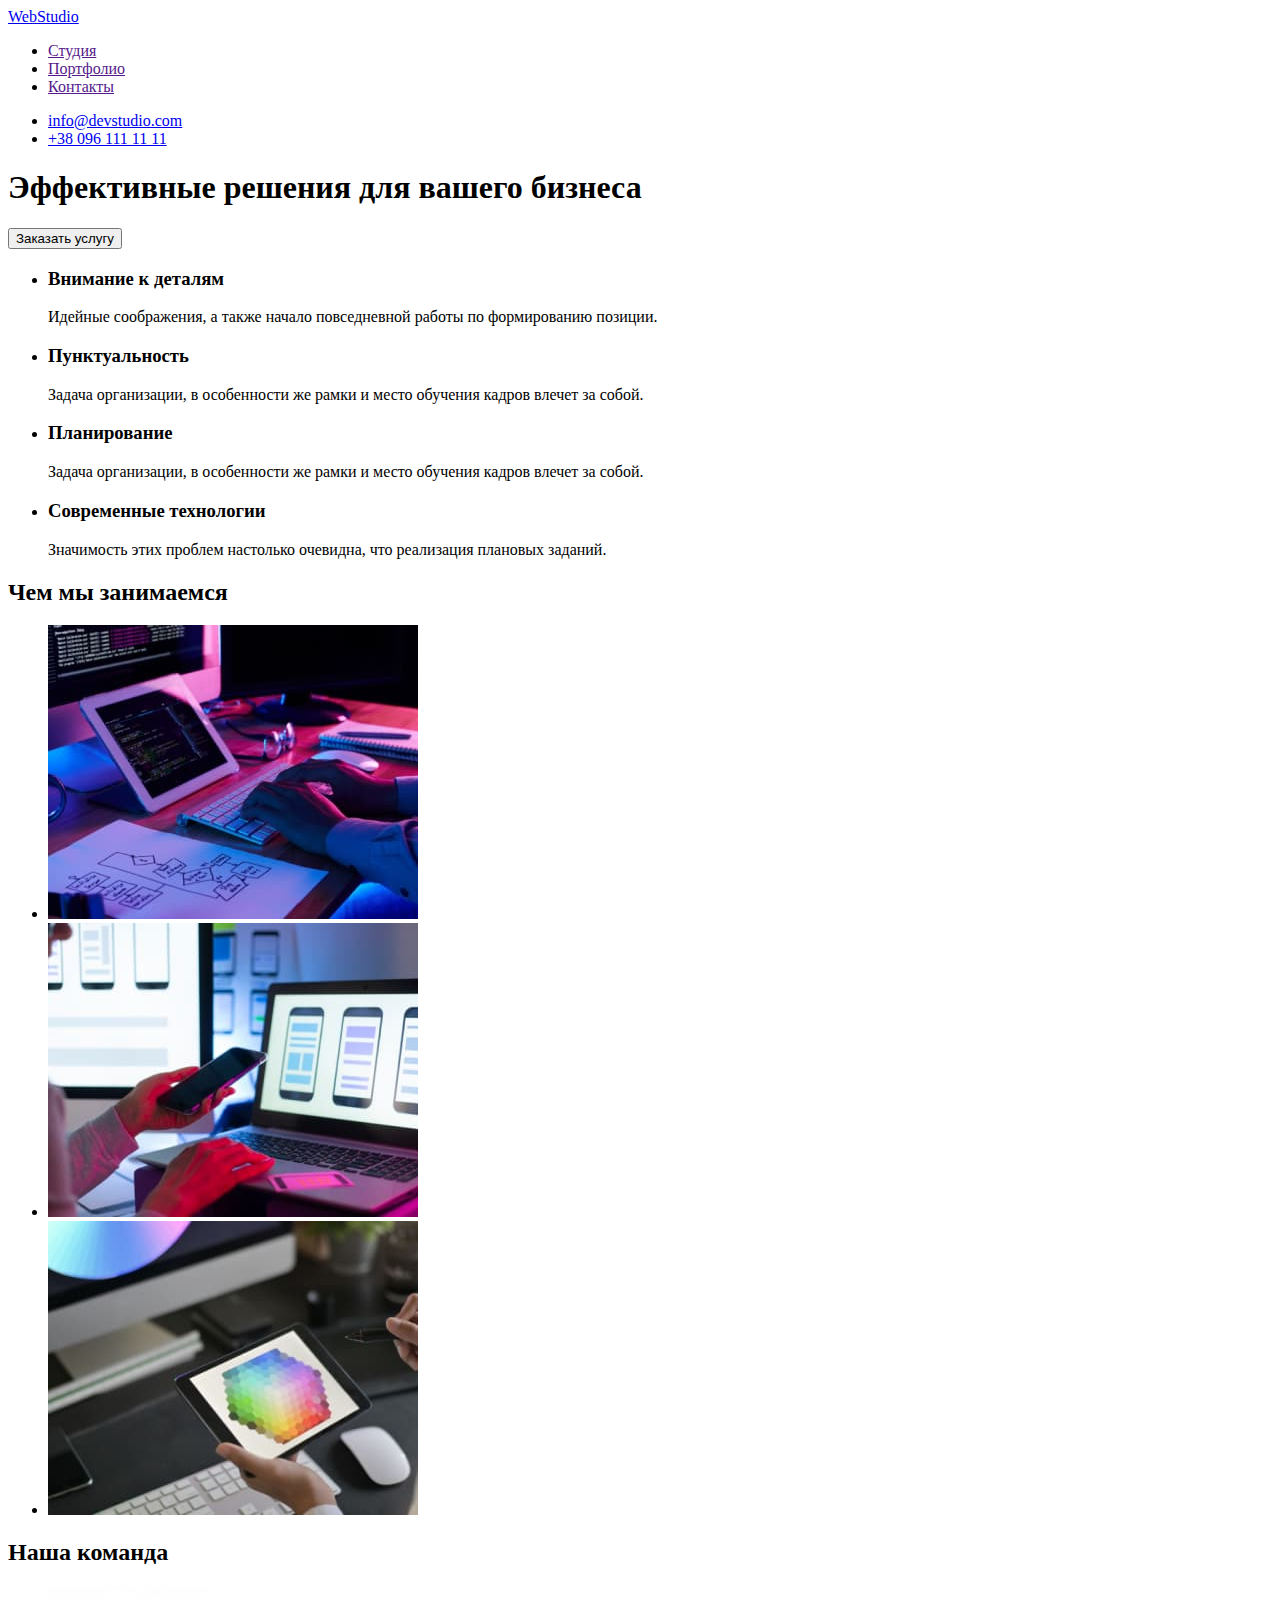
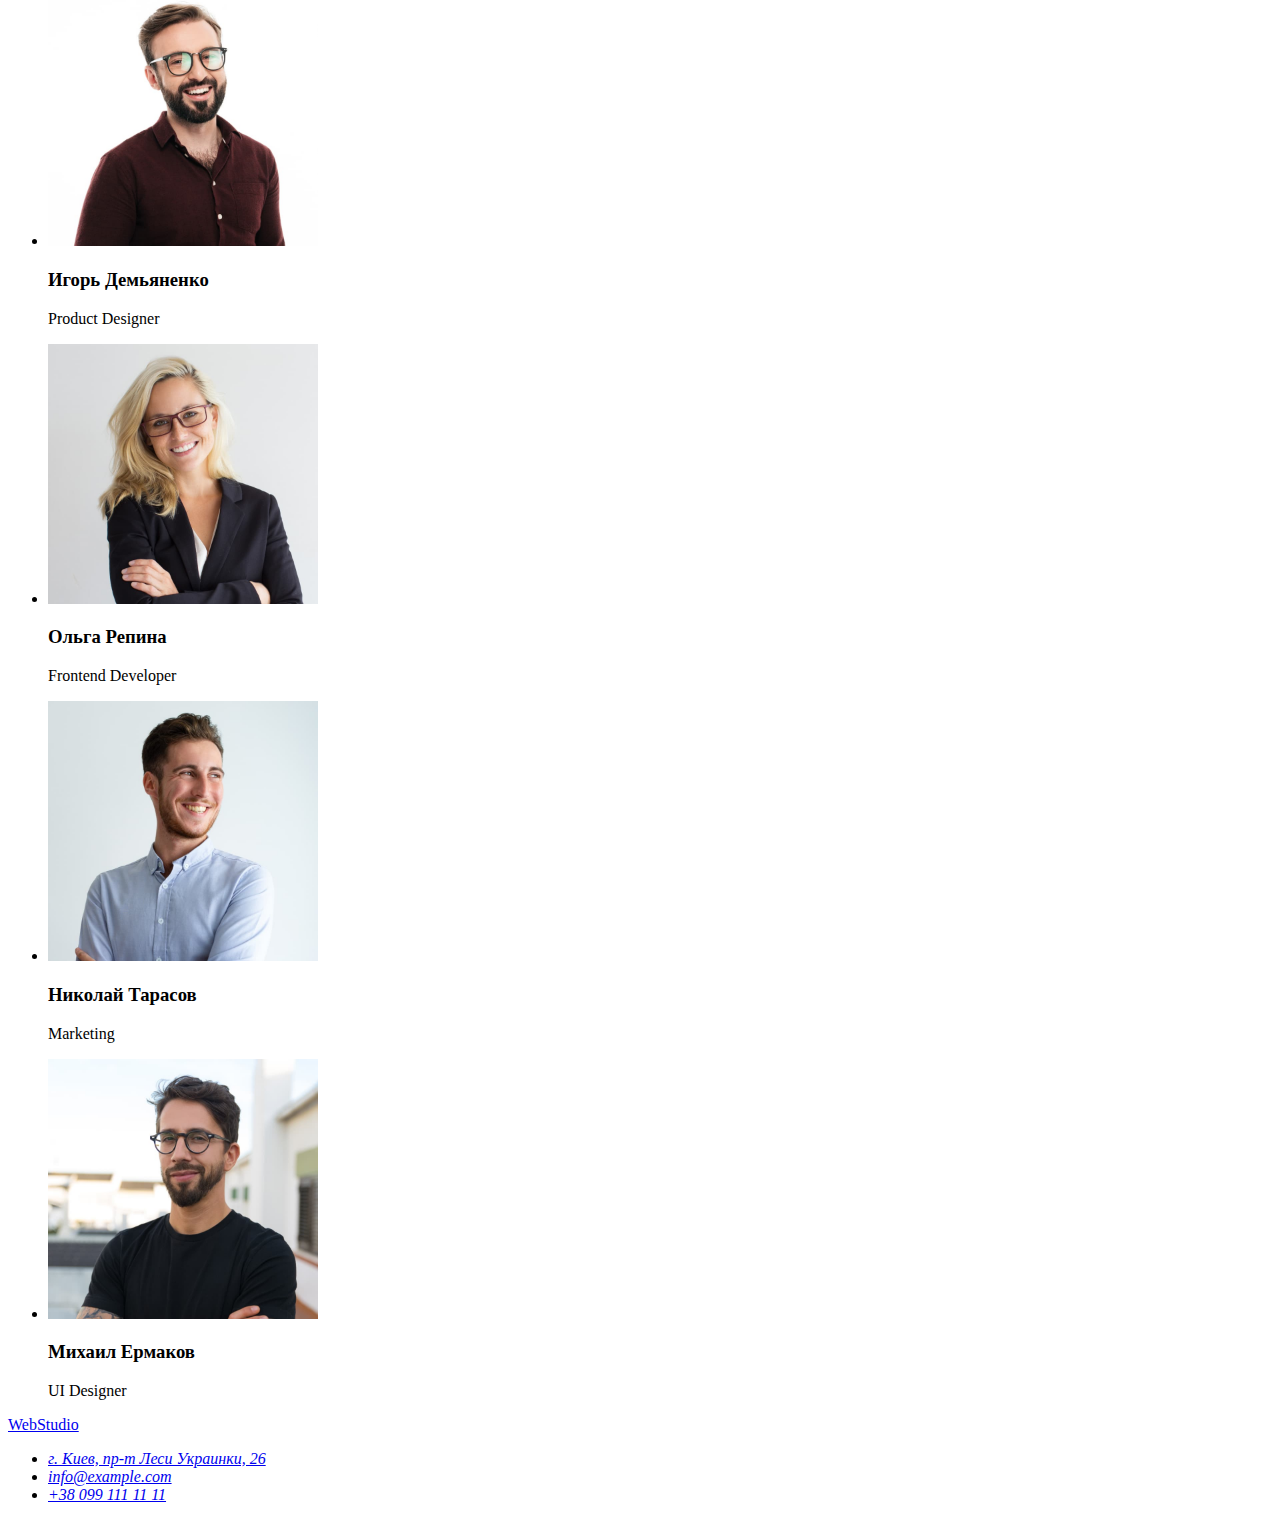
==== index.html @ 65aa38eb "дз номер 2" ====
<!DOCTYPE html>
<html lang="ru">
  <head>
    <meta charset="UTF-8" />
    <meta http-equiv="X-UA-Compatible" content="IE=edge" />
    <meta name="viewport" content="width=device-width, initial-scale=1.0" />
    <title>WebStudio</title>
  </head>
  <body>
    <header>
      <nav>
        <a href="./index.html">WebStudio</a>
        <ul>
          <li>
            <a href="">Студия</a>
          </li>
          <li>
            <a href="">Портфолио</a>
          </li>
          <li>
            <a href="">Контакты</a>
          </li>
        </ul>
      </nav>
      <ul>
        <li>
          <a href="mailto:info@devstudio.com" target="_blank" rel="noopener noreferrer"
            >info@devstudio.com</a
          >
        </li>
        <li>
          <a href="tel:+380961111111">+38 096 111 11 11</a>
        </li>
      </ul>
    </header>
    <main>
      <section>
        <h1>Эффективные решения для вашего бизнеса</h1>
        <button type="button">Заказать услугу</button>
      </section>
      <section>
        <h2 hidden>Наши преимущества</h2>
        <ul>
          <li>
            <h3>Внимание к деталям</h3>
            <p>Идейные соображения, а также начало повседневной работы по формированию позиции.</p>
          </li>
          <li>
            <h3>Пунктуальность</h3>
            <p>
              Задача организации, в особенности же рамки и место обучения кадров влечет за собой.
            </p>
          </li>
          <li>
            <h3>Планирование</h3>
            <p>
              Задача организации, в особенности же рамки и место обучения кадров влечет за собой.
            </p>
          </li>
          <li>
            <h3>Современные технологии</h3>
            <p>Значимость этих проблем настолько очевидна, что реализация плановых заданий.</p>
          </li>
        </ul>
      </section>
      <section>
        <h2>Чем мы занимаемся</h2>
        <ul>
          <li>
            <img
              src="./images/gallery/gallery-1.jpg "
              width="370"
              height="294"
              alt="человек печатает на клавиатуре"
            />
          </li>
          <li>
            <img
              src="./images/gallery/gallery-2.jpg "
              width="370"
              height="294"
              alt="человек смотрит в ноутбук"
            />
          </li>
          <li>
            <img
              src="./images/gallery/gallery-3.jpg "
              width="370"
              height="294"
              alt="человек показывает что то на планшете"
            />
          </li>
        </ul>
      </section>
      <section>
        <h2>Наша команда</h2>
        <ul>
          <li>
            <img
              src="./images/team/team-1.jpg"
              width="270"
              height="260"
              alt="член команды Игорь Демьяненко"
            />
            <h3>Игорь Демьяненко</h3>
            <p lang="en">Product Designer</p>
          </li>
          <li>
            <img
              src="./images/team/team-2.jpg"
              width="270"
              height="260"
              alt="член команды Ольга Репина"
            />
            <h3>Ольга Репина</h3>
            <p lang="en">Frontend Developer</p>
          </li>
          <li>
            <img
              src="./images/team/team-3.jpg"
              width="270"
              height="260"
              alt="член команды Николай Тарасов"
            />
            <h3>Николай Тарасов</h3>
            <p lang="en">Marketing</p>
          </li>
          <li>
            <img
              src="./images/team/team-4.jpg"
              width="270"
              height="260"
              alt="член команды Михаил Ермаков"
            />
            <h3>Михаил Ермаков</h3>
            <p lang="en">UI Designer</p>
          </li>
        </ul>
      </section>
    </main>
    <footer>
      <a href="./index.html">WebStudio</a>
      <address>
        <ul>
          <li>
            <a
              href="https://goo.gl/maps/wWA3sE1tbe9znMvM6"
              target="_blank"
              rel="noopener noreferrer"
            >
              г. Киев, пр-т Леси Украинки, 26</a
            >
          </li>

          <li>
            <a href="mailto:info@example.com">info@example.com</a>
          </li>
          <li>
            <a href="tel:+380991111111">+38 099 111 11 11</a>
          </li>
        </ul>
      </address>
    </footer>
  </body>
</html>
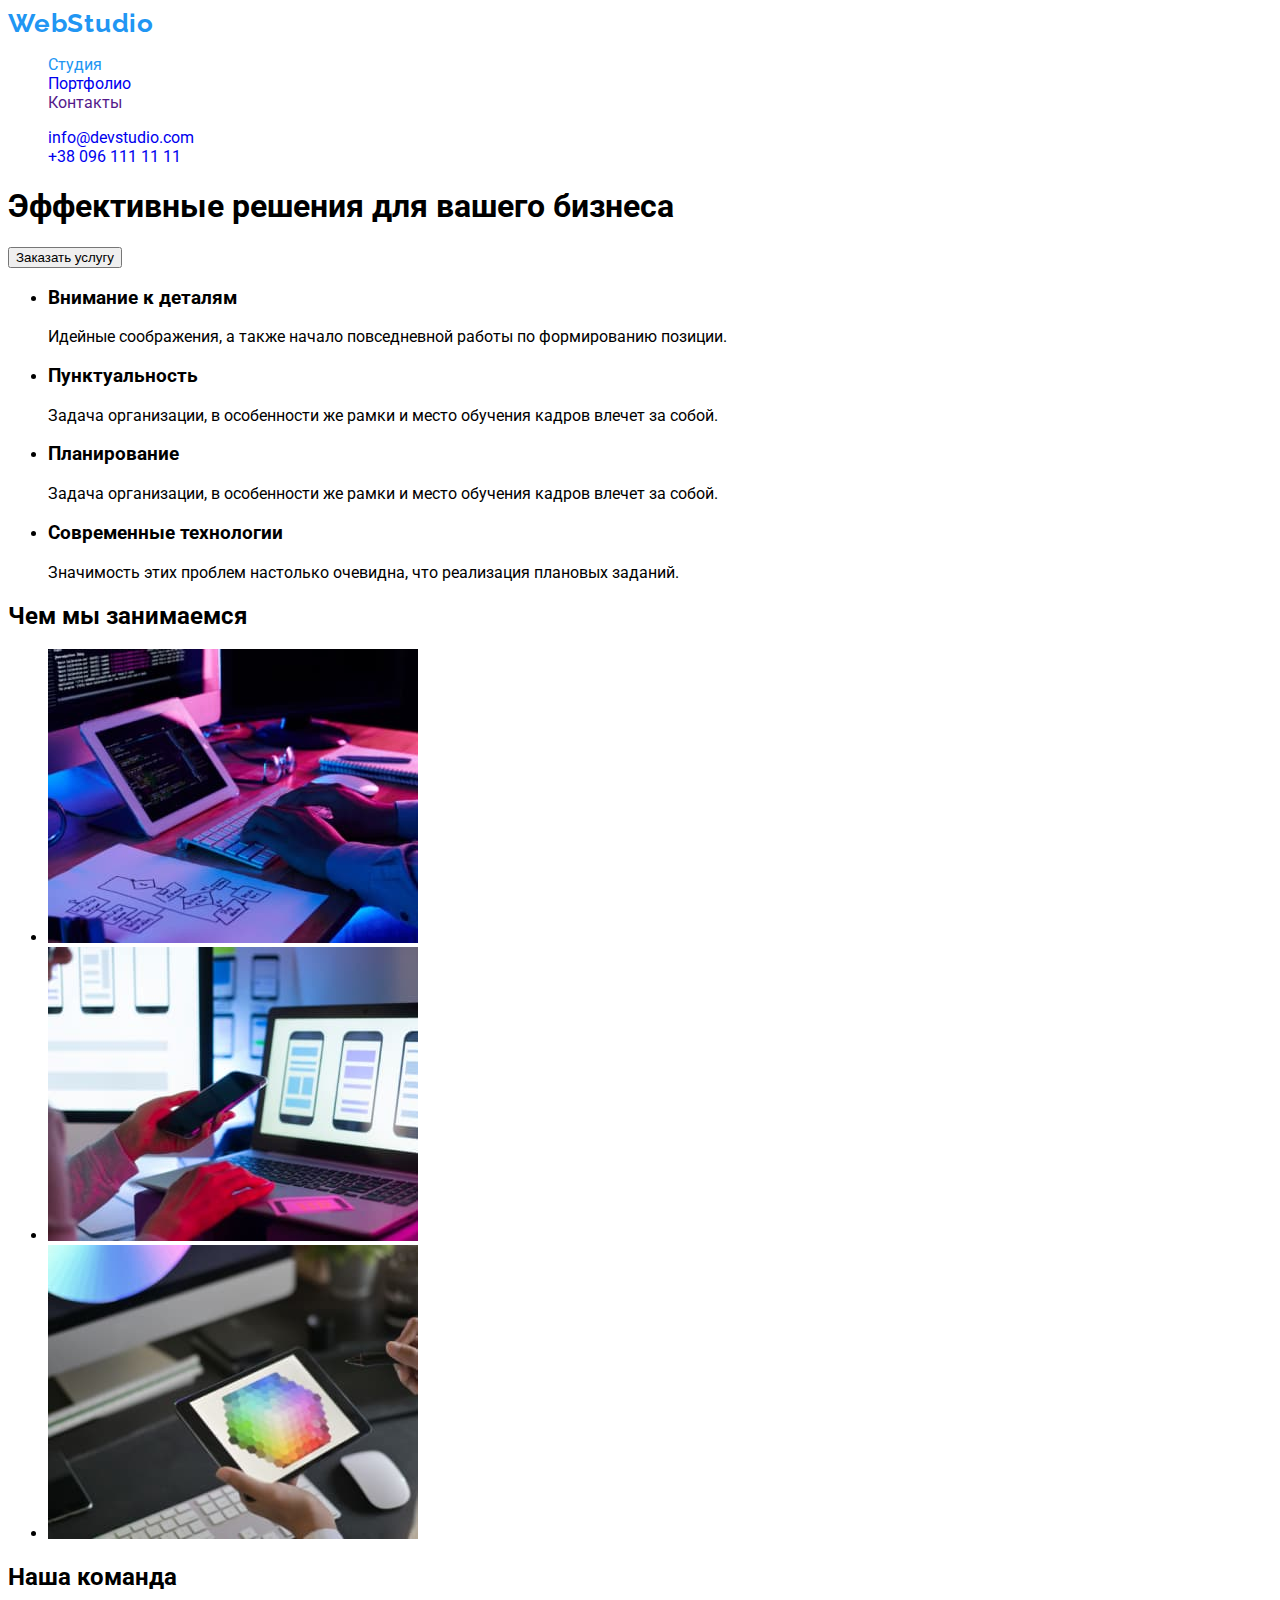
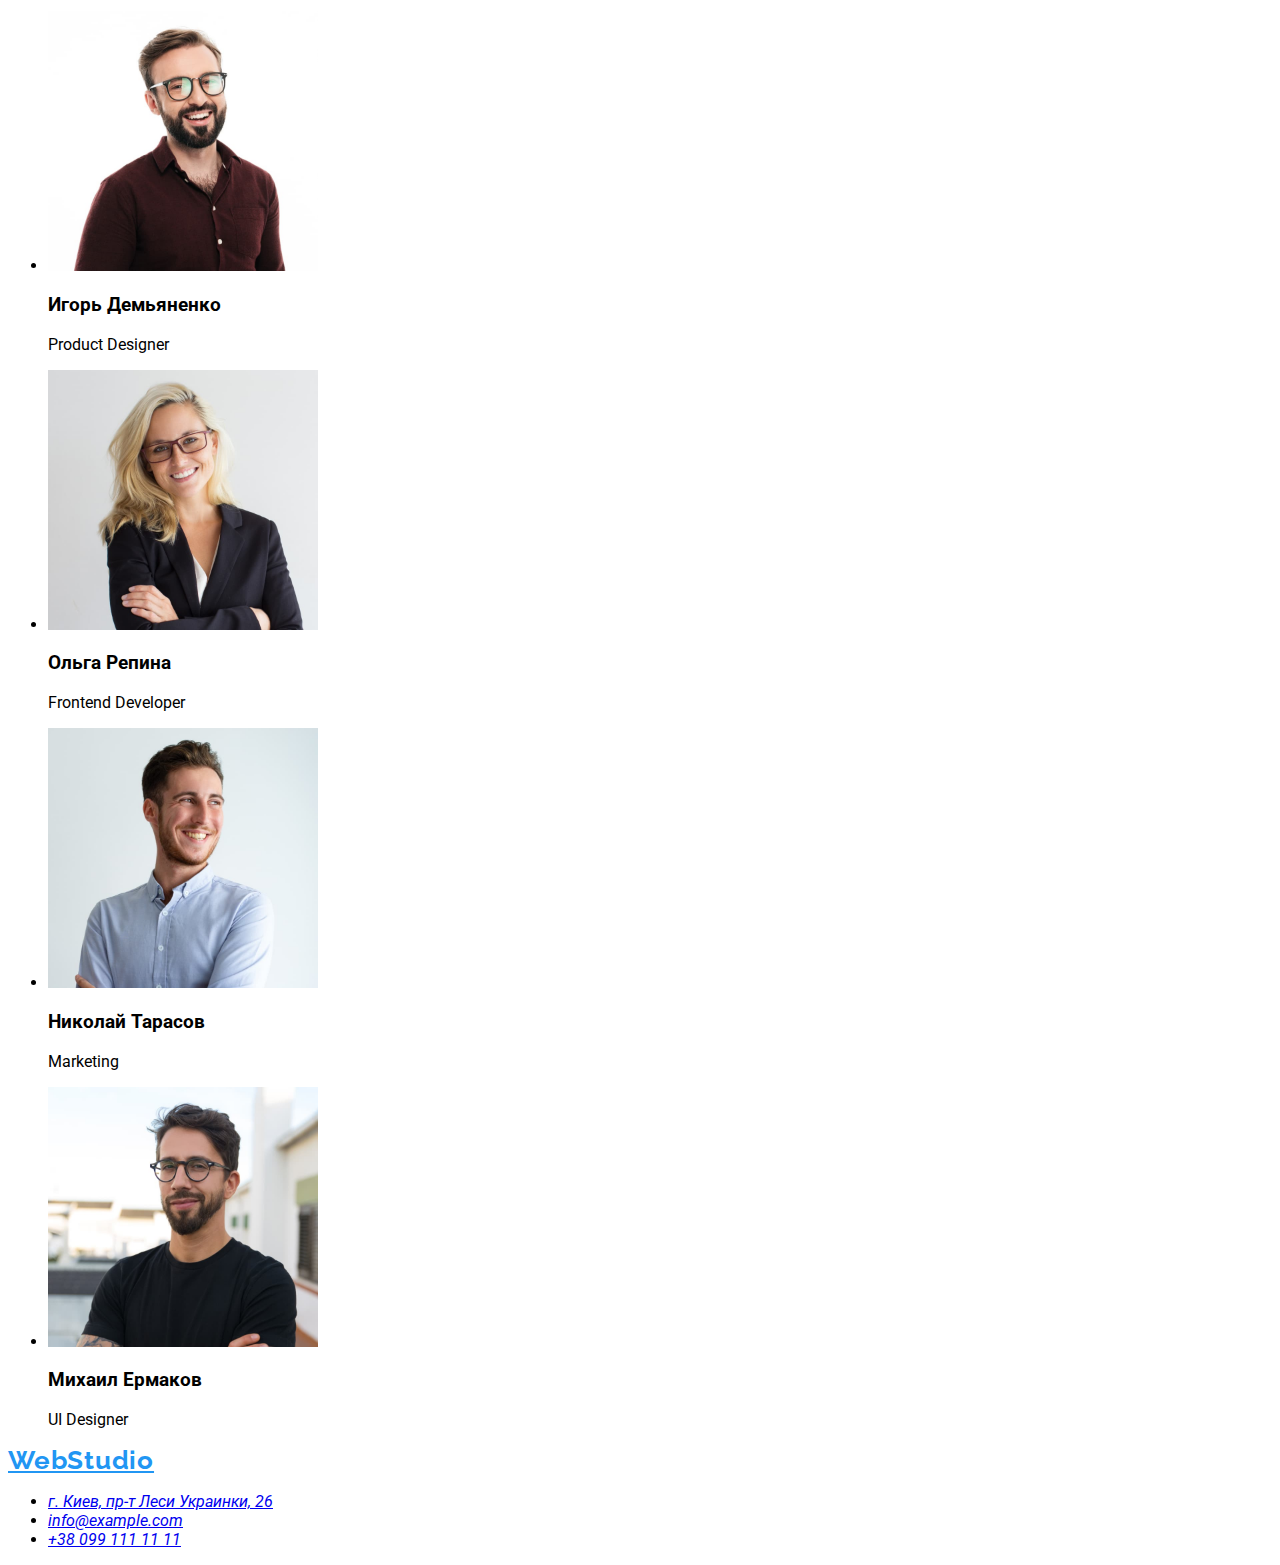
==== commit fa39e6ec: "Добавил стили в хедер" ====
--- a/index.html
+++ b/index.html
@@ -5,37 +5,47 @@
     <meta http-equiv="X-UA-Compatible" content="IE=edge" />
     <meta name="viewport" content="width=device-width, initial-scale=1.0" />
     <title>WebStudio</title>
+    <link rel="stylesheet" href="./css/styles.css" />
+    <link rel="preconnect" href="https://fonts.gstatic.com" />
+    <link
+      href="https://fonts.googleapis.com/css2?family=Raleway:wght@700&family=Roboto:wght@400;500;700&display=swap"
+      rel="stylesheet"
+    />
   </head>
   <body>
-    <header>
-      <nav>
-        <a href="./index.html">WebStudio</a>
-        <ul>
-          <li>
-            <a href="">Студия</a>
+    <header class="page-header">
+      <nav class="header-nav">
+        <a class="logo link" href="./index.html">WebStudio</a>
+        <ul class="menu list">
+          <li class="menu-item">
+            <a class="menu-link link current" href="">Студия</a>
           </li>
-          <li>
-            <a href="">Портфолио</a>
+          <li class="menu-item">
+            <a class="menu-link link" href="./portfolio.html">Портфолио</a>
           </li>
-          <li>
-            <a href="">Контакты</a>
+          <li class="menu-item">
+            <a class="menu-link link" href="">Контакты</a>
           </li>
         </ul>
       </nav>
-      <ul>
-        <li>
-          <a href="mailto:info@devstudio.com" target="_blank" rel="noopener noreferrer"
+      <ul class="header-contact list">
+        <li class="header-contact-link">
+          <a
+            class="mail-link link"
+            href="mailto:info@devstudio.com"
+            target="_blank"
+            rel="noopener noreferrer"
             >info@devstudio.com</a
           >
         </li>
-        <li>
-          <a href="tel:+380961111111">+38 096 111 11 11</a>
+        <li class="header-contact-link">
+          <a class="tel-link link" href="tel:+380961111111">+38 096 111 11 11</a>
         </li>
       </ul>
     </header>
     <main>
       <section>
-        <h1>Эффективные решения для вашего бизнеса</h1>
+        <h1 class="main-title">Эффективные решения для вашего бизнеса</h1>
         <button type="button">Заказать услугу</button>
       </section>
       <section>
@@ -139,7 +149,7 @@
       </section>
     </main>
     <footer>
-      <a href="./index.html">WebStudio</a>
+      <a class="logo" href="./index.html">WebStudio</a>
       <address>
         <ul>
           <li>
--- a/css/styles.css
+++ b/css/styles.css
@@ -0,0 +1,41 @@
+:root {
+  --accent-color: #2196f3;
+}
+
+body {
+  font-family: 'Roboto', sans-serif;
+  font-style: normal;
+}
+
+.logo {
+  font-family: Raleway;
+  font-style: normal;
+  font-weight: 700;
+  font-size: 26px;
+  line-height: 31px;
+
+  letter-spacing: 0.03em;
+
+  color: #2196f3;
+}
+
+.list {
+  list-style: none;
+}
+.link {
+  text-decoration: none;
+}
+.menu-link.current {
+  color: var(--accent-color);
+}
+. .menu-link {
+  font-weight: 500;
+  font-size: 14px;
+  line-height: 16px;
+  letter-spacing: 0.02em;
+}
+
+.menu-link:hover,
+.menu-link:focus {
+  color: var(--accent-color);
+}
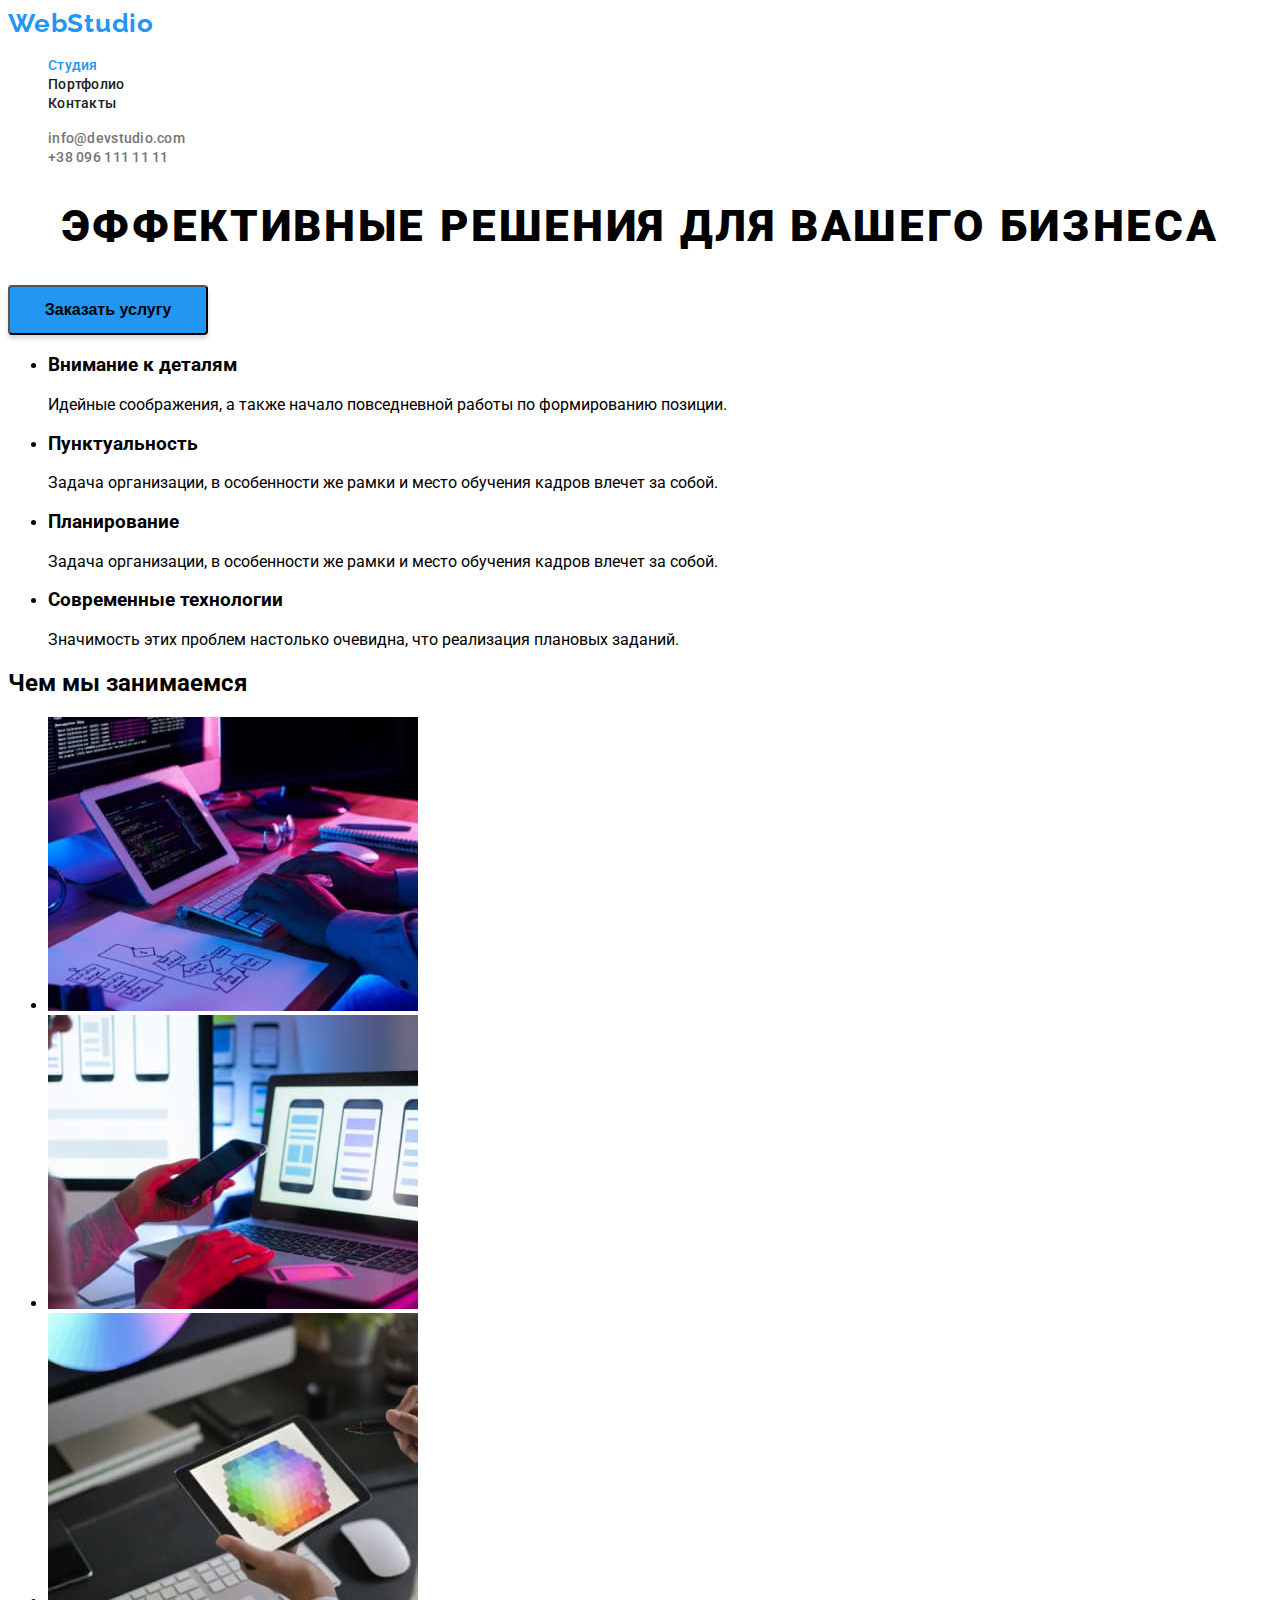
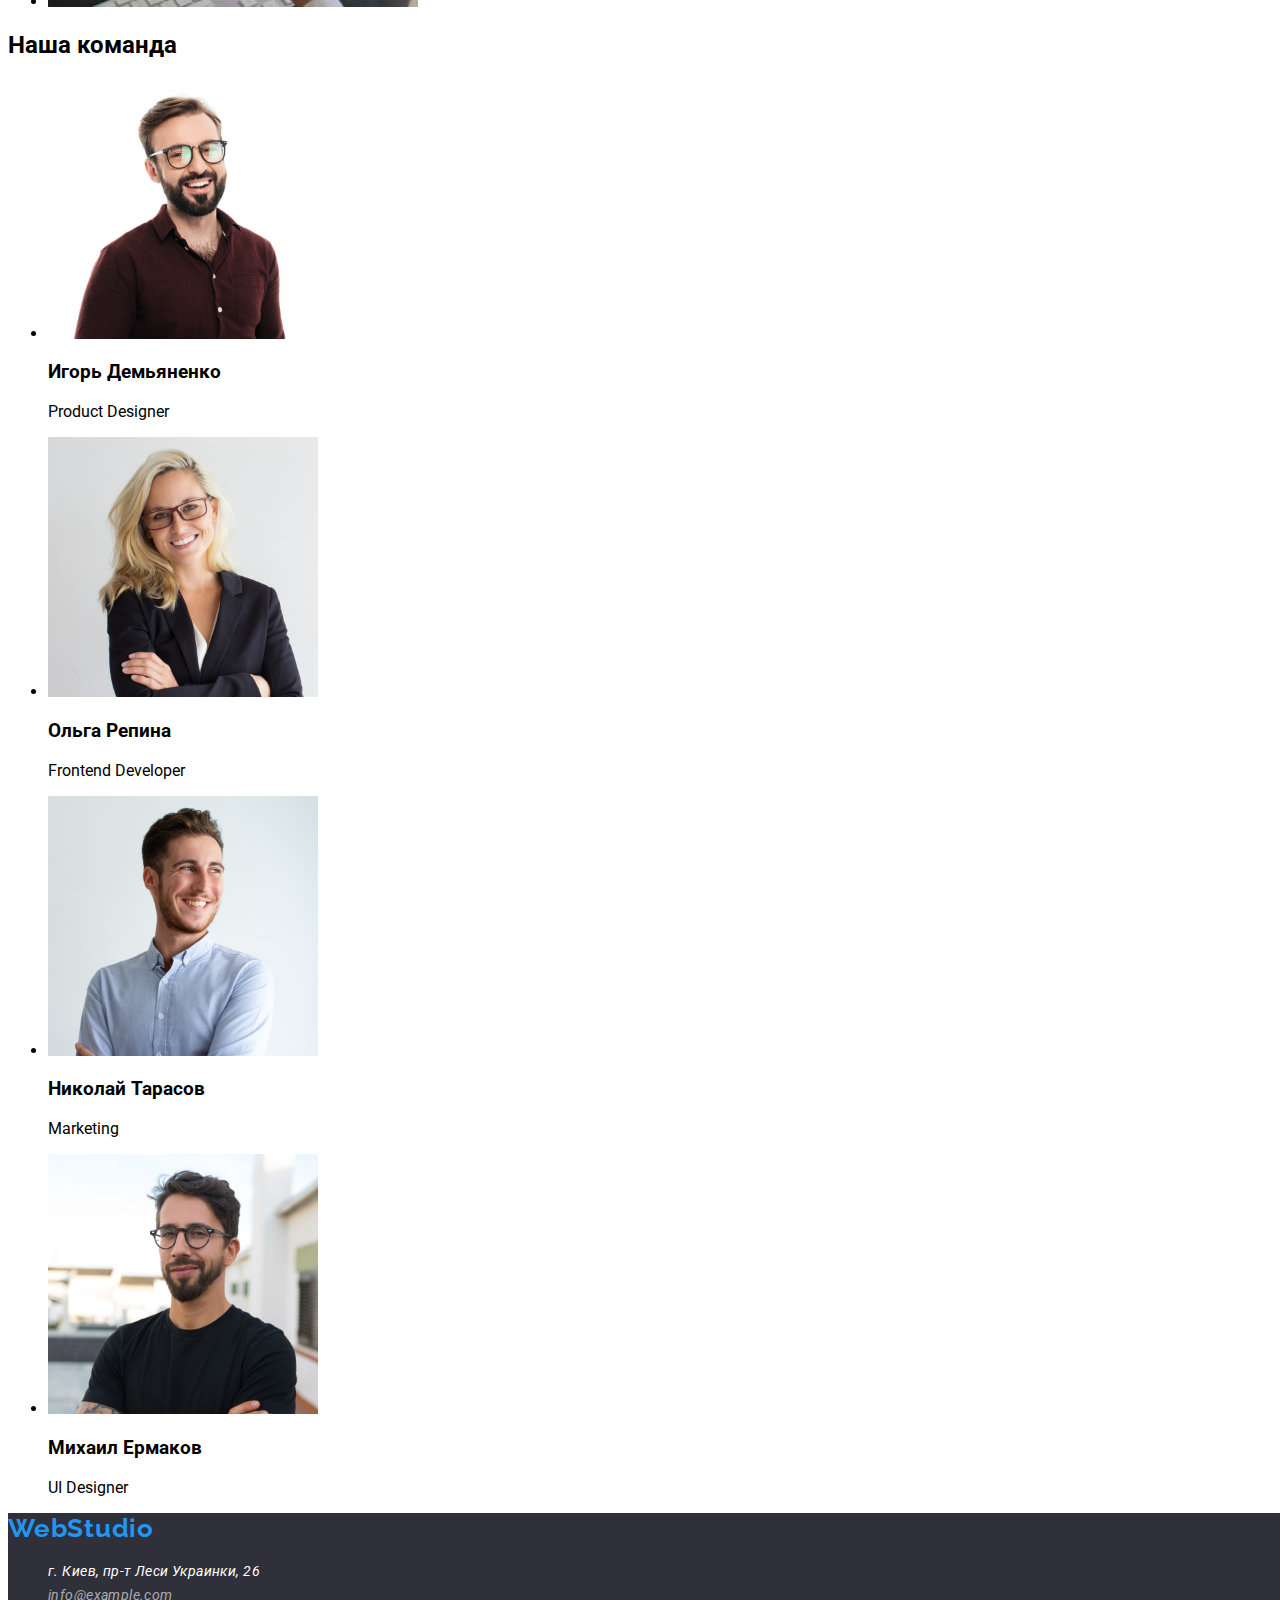
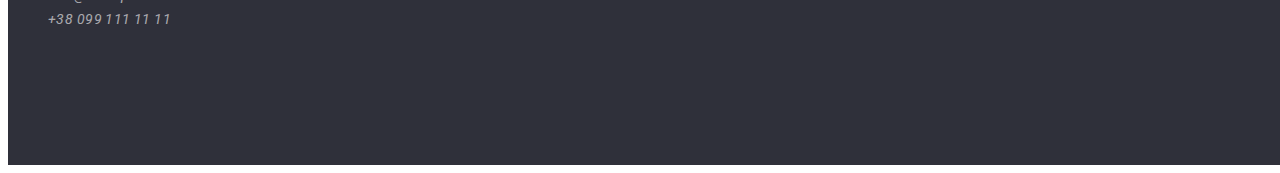
==== commit 4c1a6bf8: "Доделал footer" ====
--- a/index.html
+++ b/index.html
@@ -29,7 +29,7 @@
         </ul>
       </nav>
       <ul class="header-contact list">
-        <li class="header-contact-link">
+        <li class="header-contact-item">
           <a
             class="mail-link link"
             href="mailto:info@devstudio.com"
@@ -38,15 +38,15 @@
             >info@devstudio.com</a
           >
         </li>
-        <li class="header-contact-link">
+        <li class="header-contact-item">
           <a class="tel-link link" href="tel:+380961111111">+38 096 111 11 11</a>
         </li>
       </ul>
     </header>
     <main>
-      <section>
+      <section class="hero">
         <h1 class="main-title">Эффективные решения для вашего бизнеса</h1>
-        <button type="button">Заказать услугу</button>
+        <button class="modal-btn" type="button">Заказать услугу</button>
       </section>
       <section>
         <h2 hidden>Наши преимущества</h2>
@@ -148,12 +148,13 @@
         </ul>
       </section>
     </main>
-    <footer>
-      <a class="logo" href="./index.html">WebStudio</a>
-      <address>
-        <ul>
-          <li>
+    <footer class="page-footer">
+      <a class="logo link" href="./index.html">WebStudio</a>
+      <address class="footer-address">
+        <ul class="footer-adrress list">
+          <li class="footer-adrress-item">
             <a
+              class="address-link link"
               href="https://goo.gl/maps/wWA3sE1tbe9znMvM6"
               target="_blank"
               rel="noopener noreferrer"
@@ -162,11 +163,11 @@
             >
           </li>
 
-          <li>
-            <a href="mailto:info@example.com">info@example.com</a>
+          <li class="footer-adrress-item">
+            <a class="mail-link-footer link" href="mailto:info@example.com">info@example.com</a>
           </li>
-          <li>
-            <a href="tel:+380991111111">+38 099 111 11 11</a>
+          <li class="footer-adrress-item">
+            <a class="tel-link-footer link" href="tel:+380991111111">+38 099 111 11 11</a>
           </li>
         </ul>
       </address>
--- a/css/styles.css
+++ b/css/styles.css
@@ -5,14 +5,14 @@
 body {
   font-family: 'Roboto', sans-serif;
   font-style: normal;
+  font-weight: 400;
 }
-
+/* header */
 .logo {
   font-family: Raleway;
-  font-style: normal;
   font-weight: 700;
   font-size: 26px;
-  line-height: 31px;
+  line-height: 1.2;
 
   letter-spacing: 0.03em;
 
@@ -28,14 +28,111 @@
 .menu-link.current {
   color: var(--accent-color);
 }
-. .menu-link {
+.menu-link {
   font-weight: 500;
   font-size: 14px;
-  line-height: 16px;
+  line-height: 1.14;
   letter-spacing: 0.02em;
+  color: #212121;
 }
 
 .menu-link:hover,
 .menu-link:focus {
   color: var(--accent-color);
 }
+.tel-link {
+  font-weight: 500;
+  font-size: 14px;
+  line-height: 1.14;
+  letter-spacing: 0.02em;
+  color: #757575;
+}
+.mail-link {
+  font-weight: 500;
+  font-size: 14px;
+  line-height: 1.14;
+  letter-spacing: 0.02em;
+  color: #757575;
+}
+.tel-link:hover,
+.tel-link:focus {
+  color: var(--accent-color);
+}
+.mail-link:hover,
+.mail-link:focus {
+  color: var(--accent-color);
+}
+
+/* main */
+
+.main-title {
+  font-weight: 900;
+  font-size: 44px;
+  line-height: 1.37;
+  text-align: center;
+  letter-spacing: 0.06em;
+  text-transform: uppercase;
+
+  /* color: #ffffff; */
+}
+.modal-btn {
+  font-weight: 700;
+  font-size: 16px;
+  line-height: 1.88;
+  width: 200px;
+  height: 50px;
+  left: 700px;
+  top: 430px;
+
+  background: #2196f3;
+  box-shadow: 0px 4px 4px rgba(0, 0, 0, 0.15);
+  border-radius: 4px;
+}
+.modal-btn:hover,
+.modal-btn:focus {
+  background: #188ce8;
+  box-shadow: 0px 4px 4px rgba(0, 0, 0, 0.15);
+  border-radius: 4px;
+}
+/* footer */
+.page-footer {
+  width: 1600px;
+  height: 252px;
+  left: 0px;
+  top: 2097px;
+  background-color: #2f303a;
+}
+.address-link {
+  font-size: 14px;
+  line-height: 1.71;
+  letter-spacing: 0.03em;
+  color: #ffffff;
+}
+.address-link:hover,
+.address-link:focus {
+  color: var(--accent-color);
+}
+.mail-link-footer {
+  font-size: 14px;
+  line-height: 1.71;
+
+  letter-spacing: 0.03em;
+
+  color: rgba(255, 255, 255, 0.6);
+}
+.mail-link-footer:hover,
+.mail-link-footer:focus {
+  color: var(--accent-color);
+}
+.tel-link-footer {
+  font-size: 14px;
+  line-height: 1.71;
+
+  letter-spacing: 0.03em;
+
+  color: rgba(255, 255, 255, 0.6);
+}
+.tel-link-footer:hover,
+.tel-link-footer:focus {
+  color: var(--accent-color);
+}
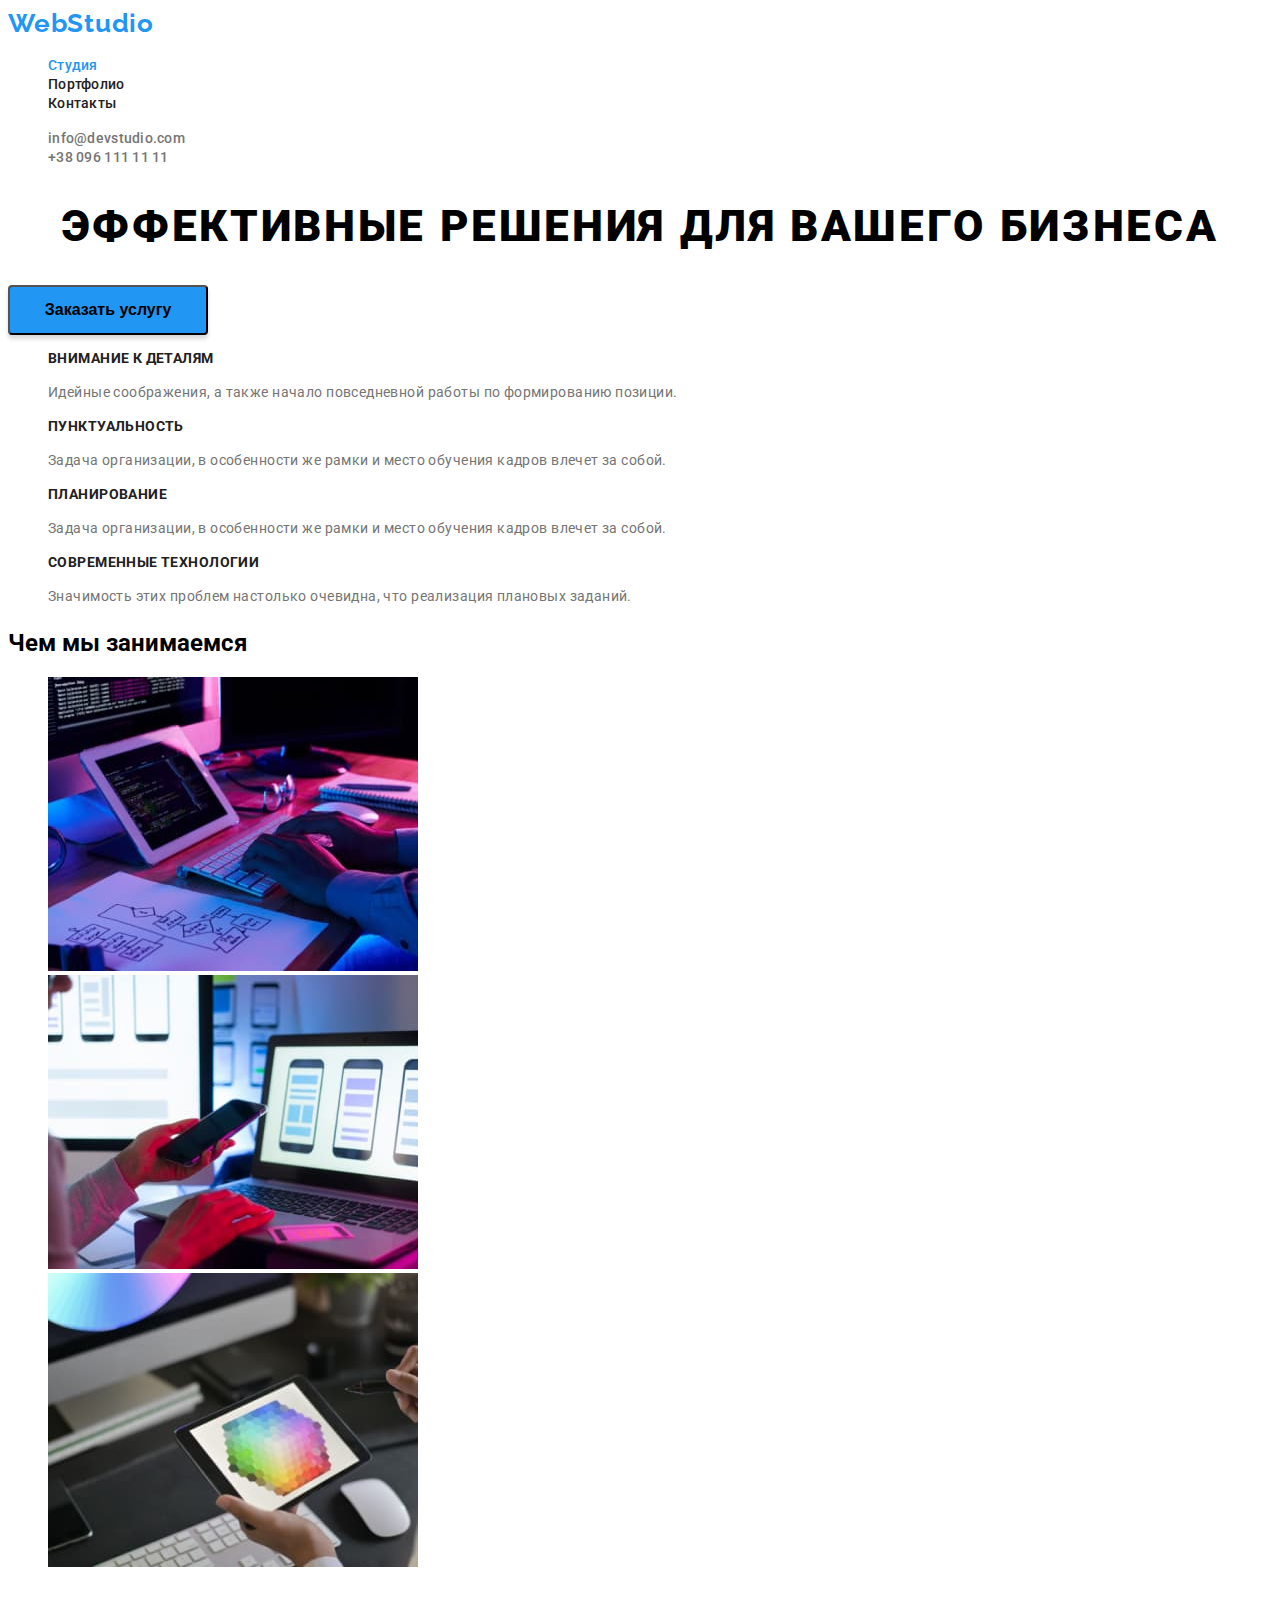
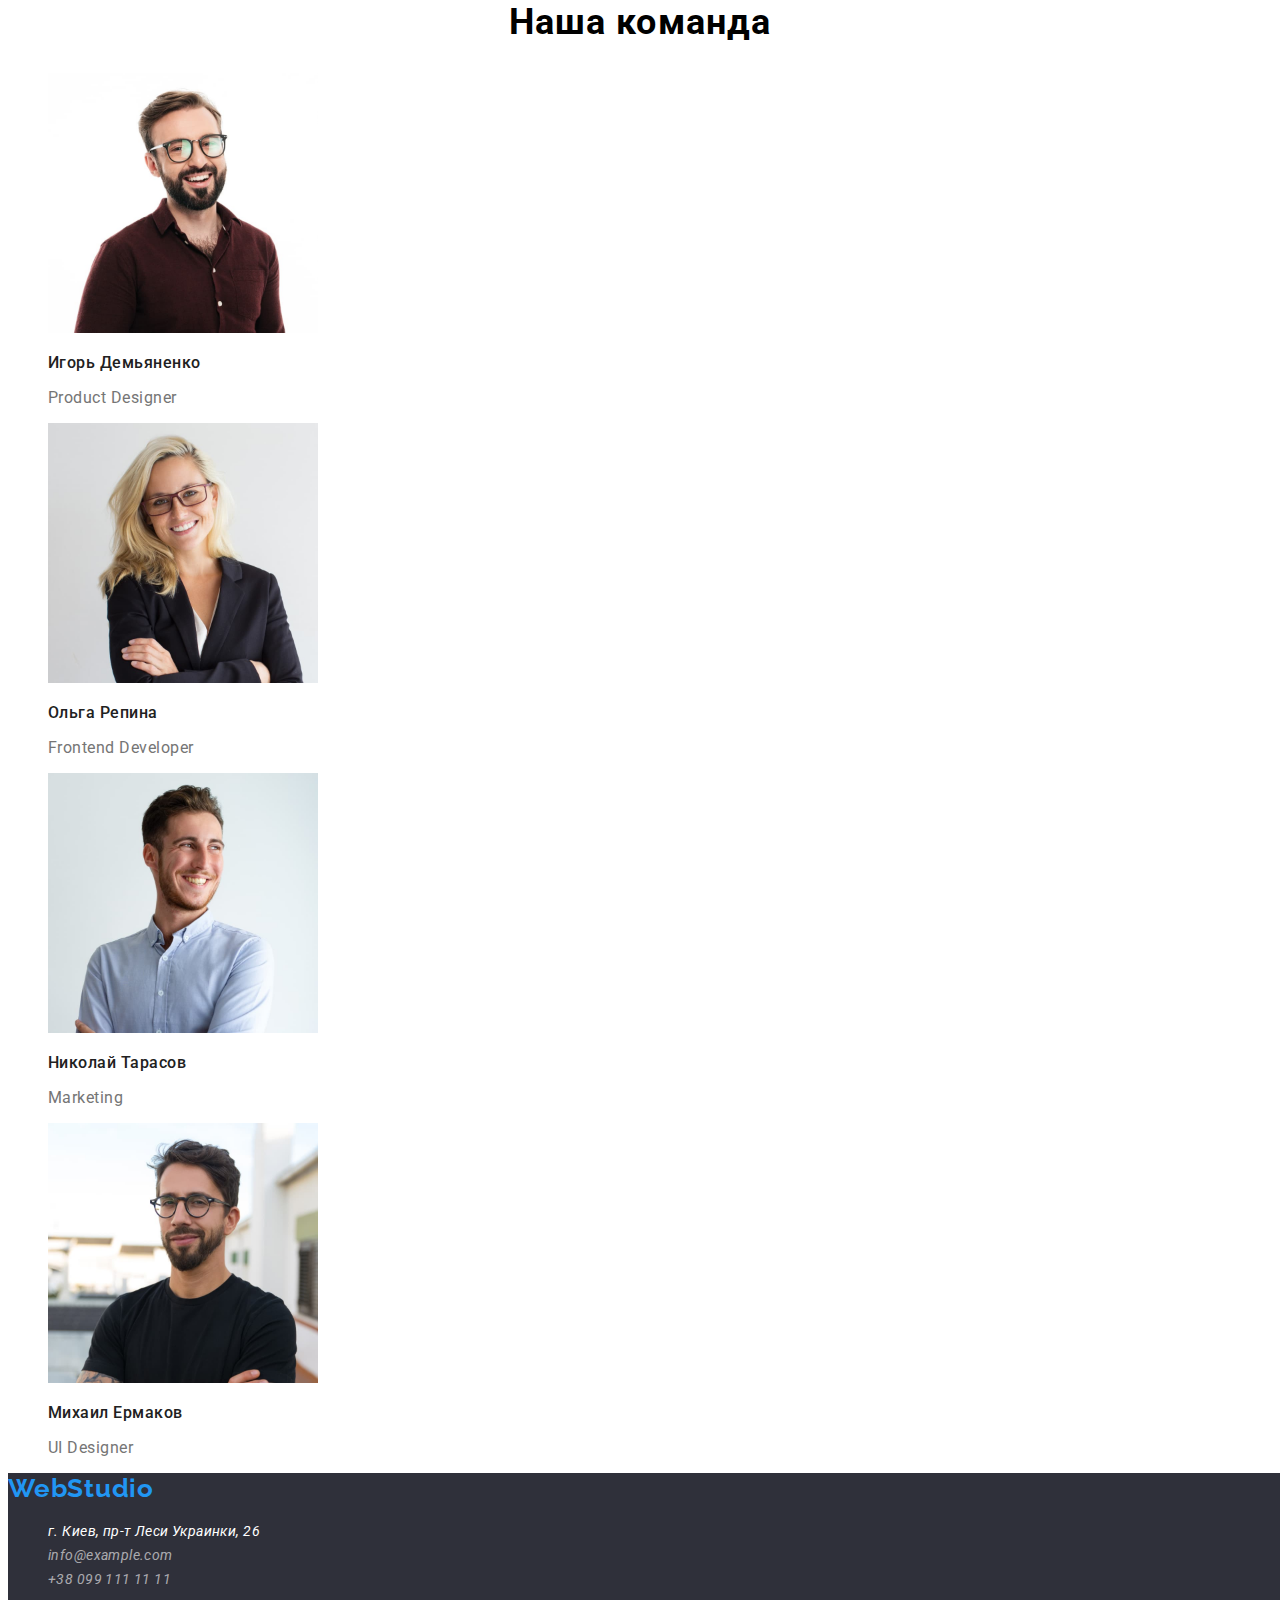
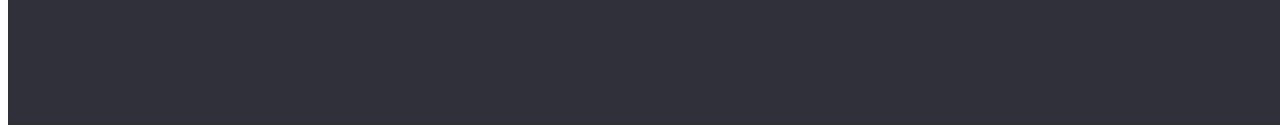
==== commit fb921069: "доделал индекс стили" ====
--- a/index.html
+++ b/index.html
@@ -18,7 +18,7 @@
         <a class="logo link" href="./index.html">WebStudio</a>
         <ul class="menu list">
           <li class="menu-item">
-            <a class="menu-link link current" href="">Студия</a>
+            <a class="menu-link link current" href="./index.html">Студия</a>
           </li>
           <li class="menu-item">
             <a class="menu-link link" href="./portfolio.html">Портфолио</a>
@@ -49,51 +49,58 @@
         <button class="modal-btn" type="button">Заказать услугу</button>
       </section>
       <section>
-        <h2 hidden>Наши преимущества</h2>
-        <ul>
-          <li>
-            <h3>Внимание к деталям</h3>
-            <p>Идейные соображения, а также начало повседневной работы по формированию позиции.</p>
+        <h2 class="advantage-title" hidden>Наши преимущества</h2>
+        <ul class="advantage-list list">
+          <li class="advantage-list-item">
+            <h3 class="advantage-suptitle">Внимание к деталям</h3>
+            <p class="advantage-text">
+              Идейные соображения, а также начало повседневной работы по формированию позиции.
+            </p>
           </li>
-          <li>
-            <h3>Пунктуальность</h3>
-            <p>
+          <li class="advantage-list-item">
+            <h3 class="advantage-suptitle">Пунктуальность</h3>
+            <p class="advantage-text">
               Задача организации, в особенности же рамки и место обучения кадров влечет за собой.
             </p>
           </li>
-          <li>
-            <h3>Планирование</h3>
-            <p>
+          <li class="advantage-list-item">
+            <h3 class="advantage-suptitle">Планирование</h3>
+            <p class="advantage-text">
               Задача организации, в особенности же рамки и место обучения кадров влечет за собой.
             </p>
           </li>
-          <li>
-            <h3>Современные технологии</h3>
-            <p>Значимость этих проблем настолько очевидна, что реализация плановых заданий.</p>
+          <li class="advantage-list-item">
+            <h3 class="advantage-suptitle">Современные технологии</h3>
+            <p class="advantage-text">
+              Значимость этих проблем настолько очевидна, что реализация плановых заданий.
+            </p>
           </li>
         </ul>
       </section>
-      <section>
+      <section class="about">
         <h2>Чем мы занимаемся</h2>
-        <ul>
-          <li>
+        <ul class="about-list list">
+          <li class="about-list-item">
             <img
+              class="about-list-item-image"
               src="./images/gallery/gallery-1.jpg "
               width="370"
               height="294"
               alt="человек печатает на клавиатуре"
             />
           </li>
-          <li>
+          <li class="about-list-item">
             <img
+              class="about-list-item-image"
               src="./images/gallery/gallery-2.jpg "
               width="370"
               height="294"
               alt="человек смотрит в ноутбук"
             />
           </li>
-          <li>
+          <li class="about-list-item">
             <img
+              class="about-list-item-image"
               src="./images/gallery/gallery-3.jpg "
               width="370"
               height="294"
@@ -102,48 +109,48 @@
           </li>
         </ul>
       </section>
-      <section>
-        <h2>Наша команда</h2>
-        <ul>
-          <li>
+      <section class="team">
+        <h2 class="team-title">Наша команда</h2>
+        <ul class="team-list list">
+          <li class="team-list-item">
             <img
               src="./images/team/team-1.jpg"
               width="270"
               height="260"
               alt="член команды Игорь Демьяненко"
             />
-            <h3>Игорь Демьяненко</h3>
-            <p lang="en">Product Designer</p>
+            <h3 class="team-name">Игорь Демьяненко</h3>
+            <p class="team-profession" lang="en">Product Designer</p>
           </li>
-          <li>
+          <li class="team-list-item">
             <img
               src="./images/team/team-2.jpg"
               width="270"
               height="260"
               alt="член команды Ольга Репина"
             />
-            <h3>Ольга Репина</h3>
-            <p lang="en">Frontend Developer</p>
+            <h3 class="team-name">Ольга Репина</h3>
+            <p class="team-profession" lang="en">Frontend Developer</p>
           </li>
-          <li>
+          <li class="team-list-item">
             <img
               src="./images/team/team-3.jpg"
               width="270"
               height="260"
               alt="член команды Николай Тарасов"
             />
-            <h3>Николай Тарасов</h3>
-            <p lang="en">Marketing</p>
+            <h3 class="team-name">Николай Тарасов</h3>
+            <p class="team-profession" lang="en">Marketing</p>
           </li>
-          <li>
+          <li class="team-list-item">
             <img
               src="./images/team/team-4.jpg"
               width="270"
               height="260"
               alt="член команды Михаил Ермаков"
             />
-            <h3>Михаил Ермаков</h3>
-            <p lang="en">UI Designer</p>
+            <h3 class="team-name">Михаил Ермаков</h3>
+            <p class="team-profession" lang="en">UI Designer</p>
           </li>
         </ul>
       </section>
--- a/css/styles.css
+++ b/css/styles.css
@@ -75,6 +75,7 @@
 
   /* color: #ffffff; */
 }
+
 .modal-btn {
   font-weight: 700;
   font-size: 16px;
@@ -93,6 +94,56 @@
   background: #188ce8;
   box-shadow: 0px 4px 4px rgba(0, 0, 0, 0.15);
   border-radius: 4px;
+}
+.advantage-suptitle {
+  font-weight: 700;
+  font-size: 14px;
+  line-height: 1.14;
+  letter-spacing: 0.03em;
+  text-transform: uppercase;
+
+  color: #212121;
+}
+.advantage-text {
+  font-weight: 400;
+  font-size: 14px;
+  line-height: 1.71;
+  letter-spacing: 0.03em;
+  color: #757575;
+}
+.about-title {
+  font-weight: 700;
+  font-size: 36px;
+  line-height: 1.17;
+  text-align: center;
+  letter-spacing: 0.03em;
+
+  color: #212121;
+}
+.team-title {
+  font-weight: bold;
+  font-size: 36px;
+  line-height: 1.17;
+  text-align: center;
+  letter-spacing: 0.03em;
+}
+.team-name {
+  font-weight: 500;
+  font-size: 16px;
+  line-height: 1.19;
+
+  letter-spacing: 0.03em;
+
+  color: #212121;
+}
+.team-profession {
+  font-weight: 400;
+  font-size: 16px;
+  line-height: 1.19;
+
+  letter-spacing: 0.03em;
+
+  color: #757575;
 }
 /* footer */
 .page-footer {
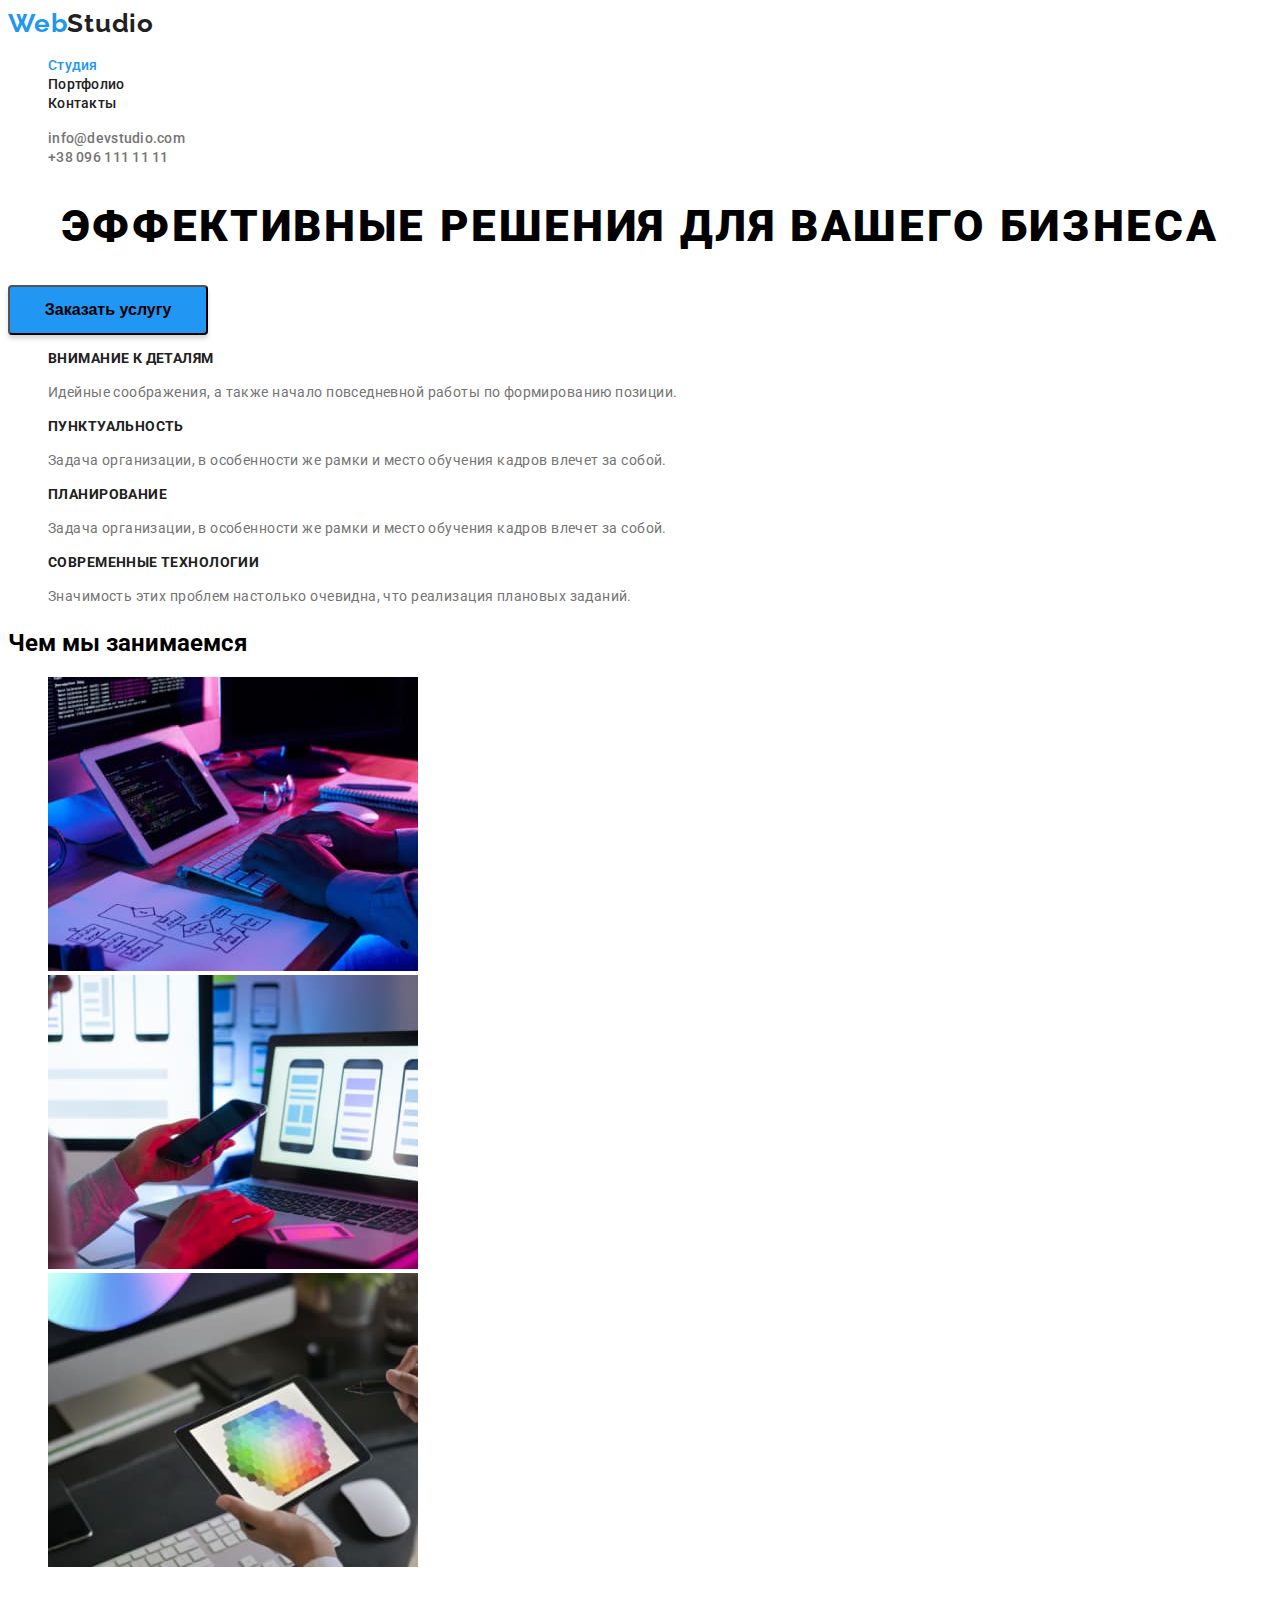
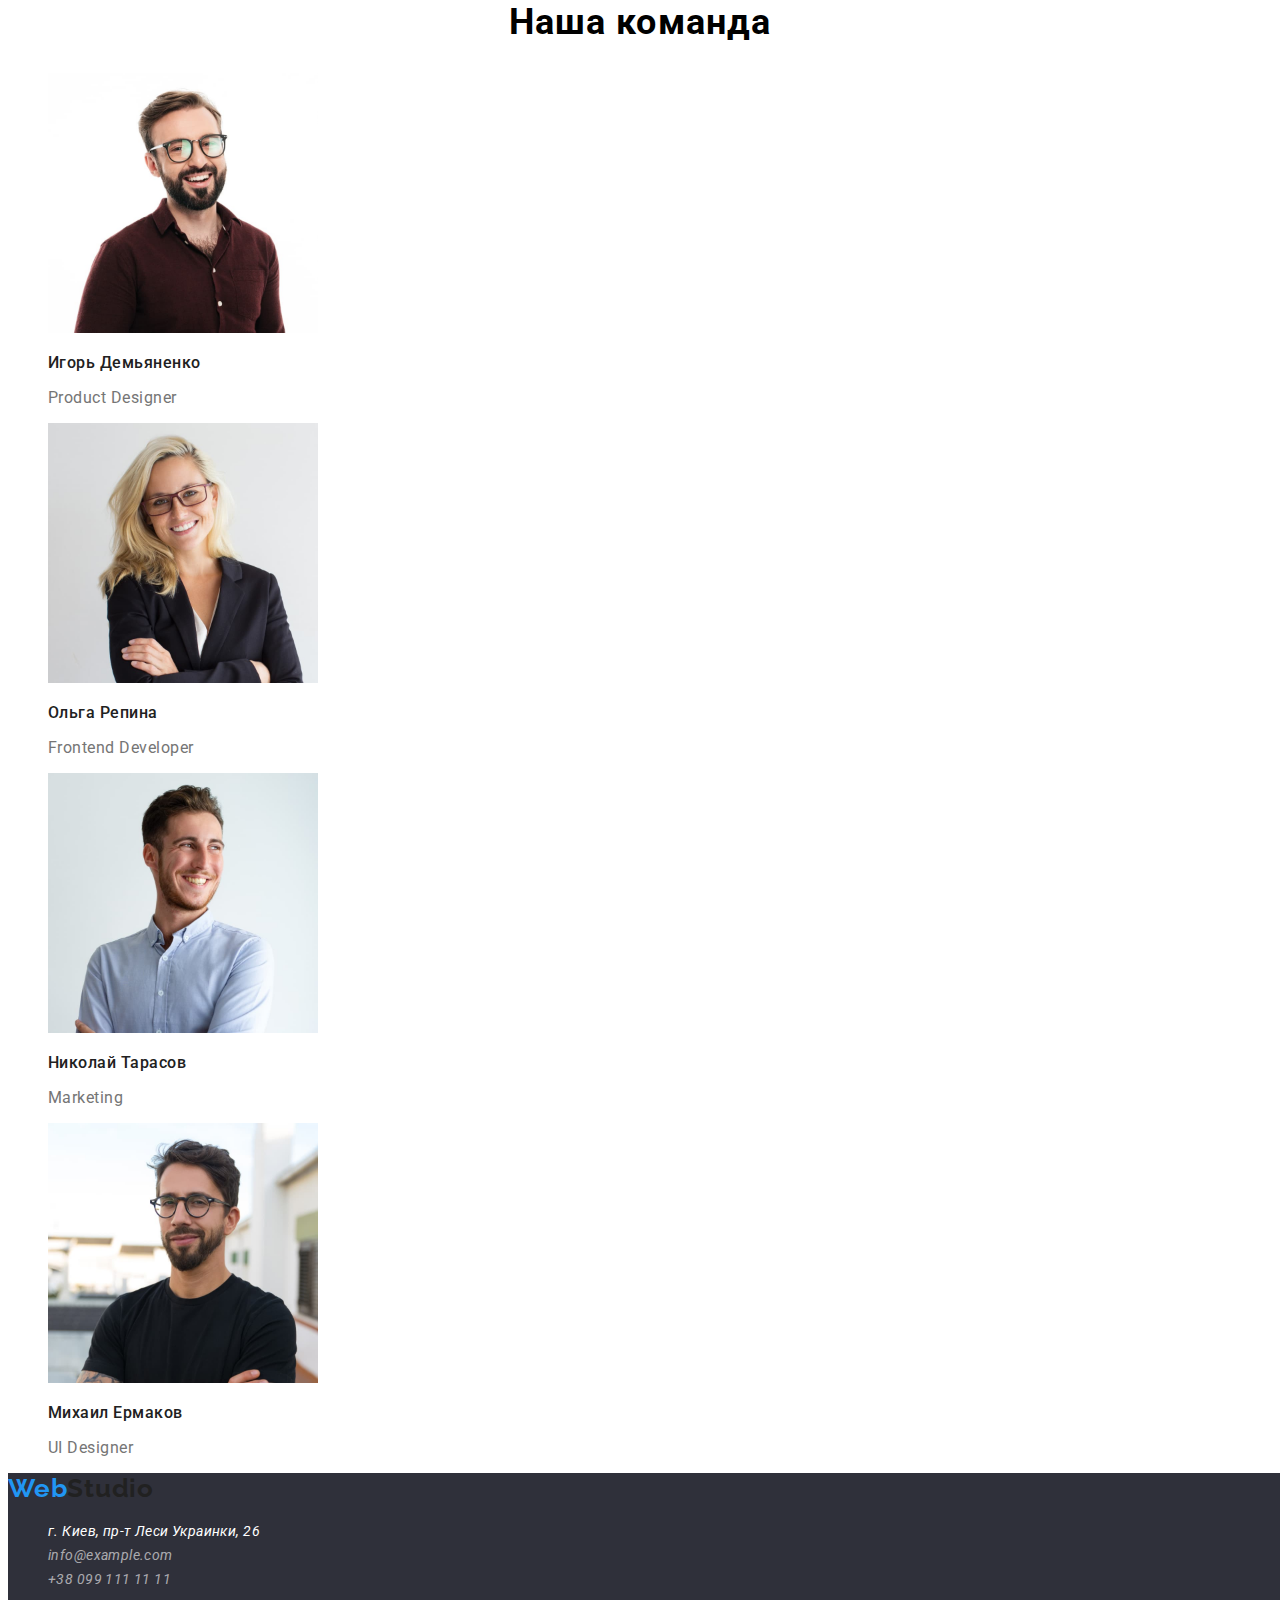
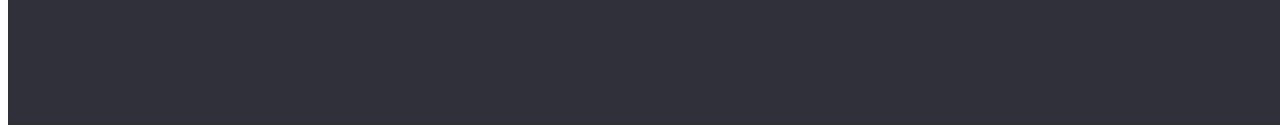
==== commit 1662e3ac: "доделал всю дз №2" ====
--- a/index.html
+++ b/index.html
@@ -15,7 +15,7 @@
   <body>
     <header class="page-header">
       <nav class="header-nav">
-        <a class="logo link" href="./index.html">WebStudio</a>
+        <a class="logo link" href="./index.html">Web<span class="logo-span">Studio</span></a>
         <ul class="menu list">
           <li class="menu-item">
             <a class="menu-link link current" href="./index.html">Студия</a>
@@ -156,7 +156,7 @@
       </section>
     </main>
     <footer class="page-footer">
-      <a class="logo link" href="./index.html">WebStudio</a>
+      <a class="logo link" href="./index.html">Web<span class="logo-span">Studio</span></a>
       <address class="footer-address">
         <ul class="footer-adrress list">
           <li class="footer-adrress-item">
--- a/css/styles.css
+++ b/css/styles.css
@@ -18,7 +18,9 @@
 
   color: #2196f3;
 }
-
+.logo-span {
+  color: #212121;
+}
 .list {
   list-style: none;
 }
@@ -84,6 +86,7 @@
   height: 50px;
   left: 700px;
   top: 430px;
+  cursor: pointer;
 
   background: #2196f3;
   box-shadow: 0px 4px 4px rgba(0, 0, 0, 0.15);
@@ -144,6 +147,43 @@
   letter-spacing: 0.03em;
 
   color: #757575;
+}
+/* portfolio main */
+.product-item-name {
+  font-weight: 400;
+  font-size: 16px;
+  line-height: 1.9;
+  letter-spacing: 0.03em;
+  color: #757575;
+}
+.product-item-suptitle {
+  font-weight: 700;
+  font-size: 18px;
+  line-height: 2;
+
+  letter-spacing: 0.06em;
+
+  color: #212121;
+}
+.category-list-item {
+  font-weight: 500;
+  font-size: 16px;
+  line-height: 1.7;
+
+  text-align: center;
+  letter-spacing: 0.03em;
+
+  color: #212121;
+  background: #f5f4fa;
+  border-radius: 4px;
+}
+.category-list-item:hover,
+.category-list-item:focus {
+  color: #ffffff;
+  background: #2196f3;
+  box-shadow: 0px 3px 1px rgba(0, 0, 0, 0.1), 0px 1px 2px rgba(0, 0, 0, 0.08),
+    0px 2px 2px rgba(0, 0, 0, 0.12);
+  border-radius: 4px;
 }
 /* footer */
 .page-footer {
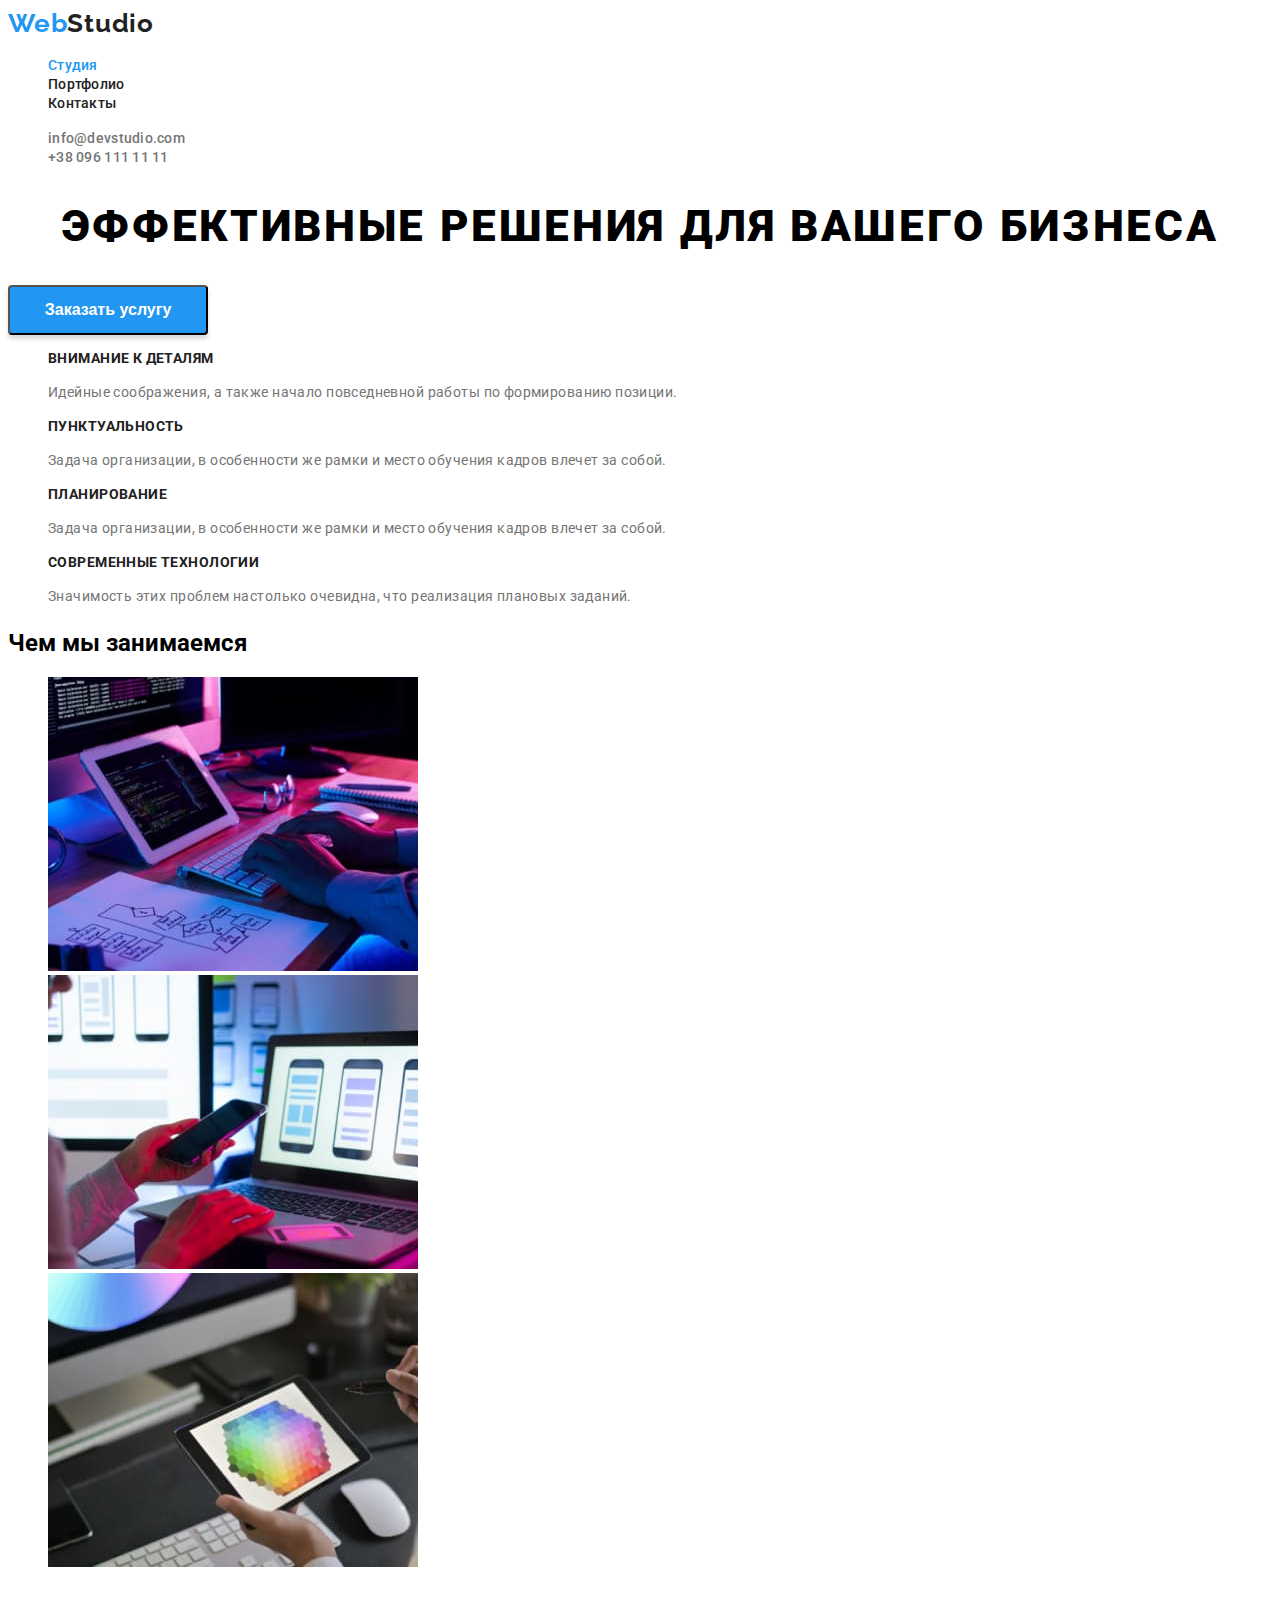
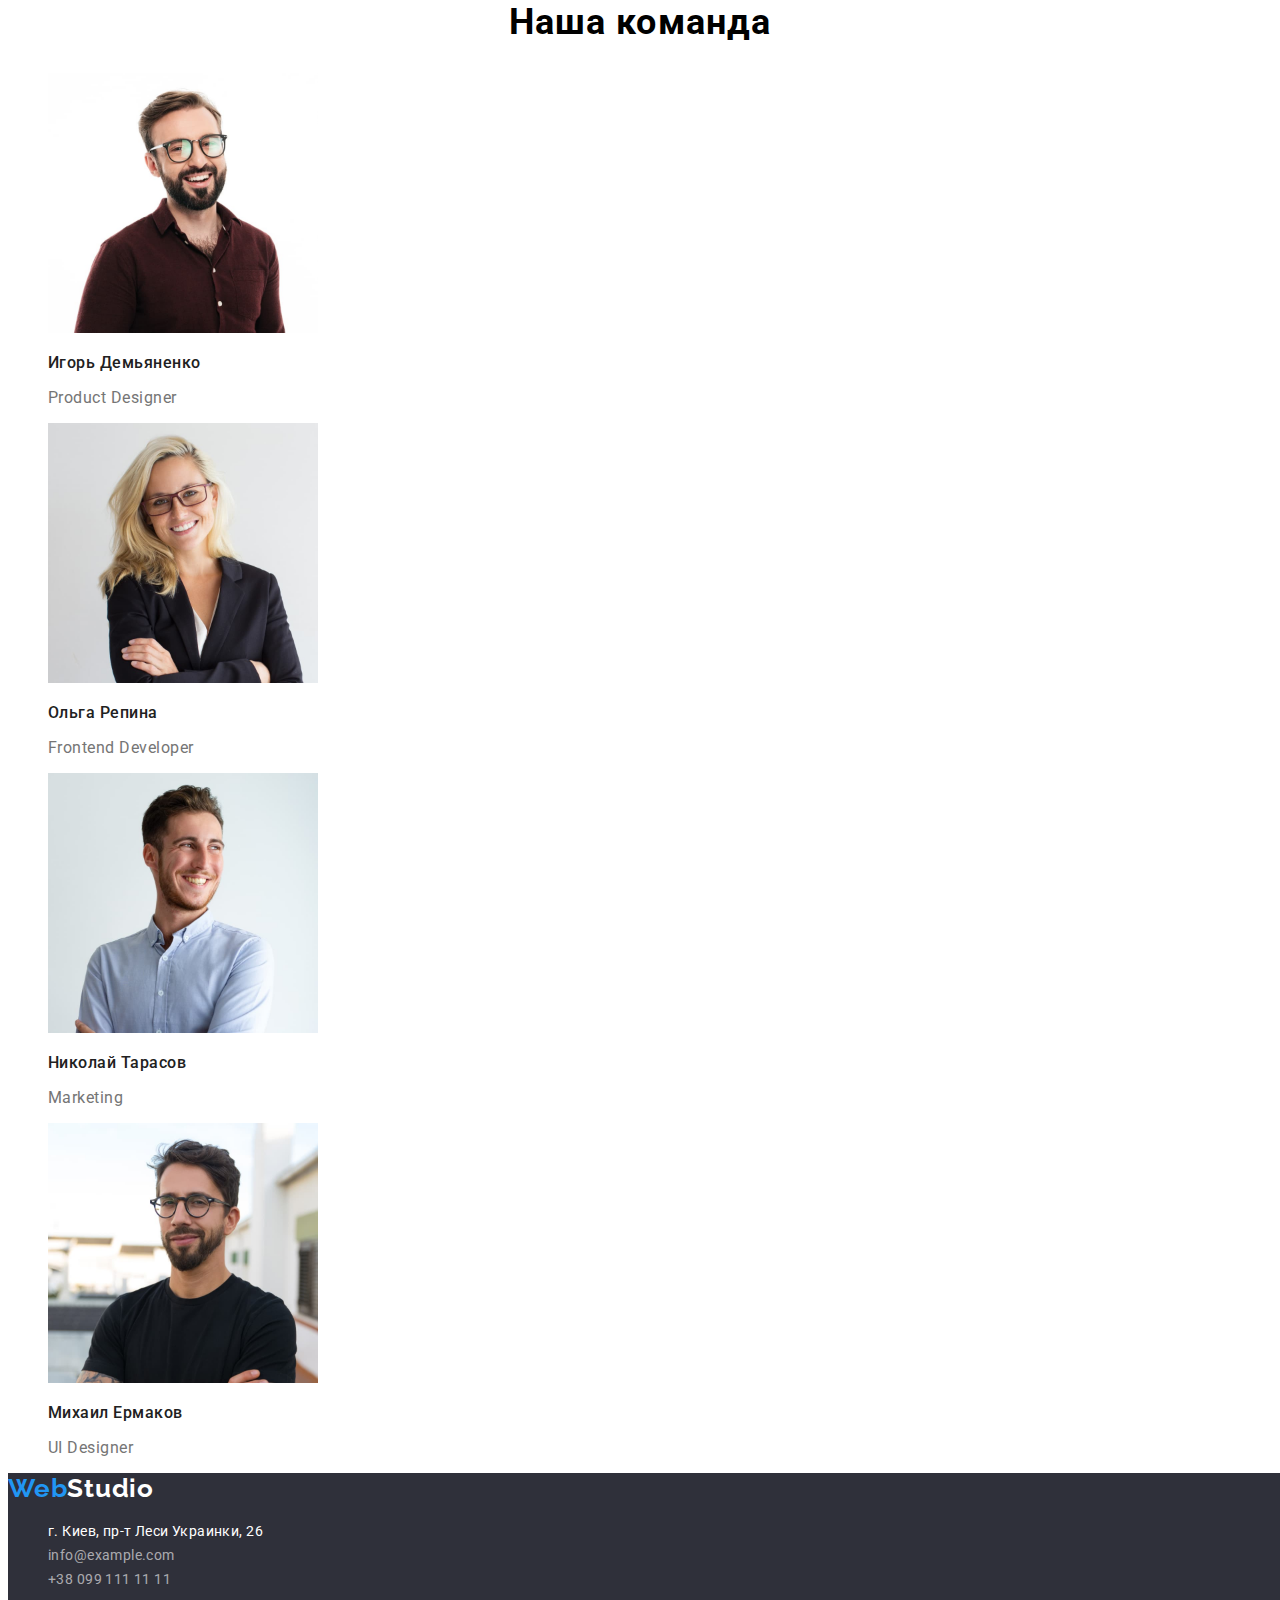
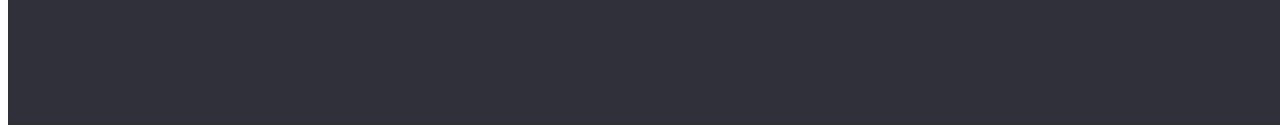
==== commit badd6b97: "исправил ошибки" ====
--- a/index.html
+++ b/index.html
@@ -7,8 +7,9 @@
     <title>WebStudio</title>
     <link rel="stylesheet" href="./css/styles.css" />
     <link rel="preconnect" href="https://fonts.gstatic.com" />
+    <link rel="preconnect" href="https://fonts.gstatic.com" />
     <link
-      href="https://fonts.googleapis.com/css2?family=Raleway:wght@700&family=Roboto:wght@400;500;700&display=swap"
+      href="https://fonts.googleapis.com/css2?family=Raleway:wght@700&family=Roboto:wght@400;500;700;900&display=swap"
       rel="stylesheet"
     />
   </head>
@@ -156,7 +157,7 @@
       </section>
     </main>
     <footer class="page-footer">
-      <a class="logo link" href="./index.html">Web<span class="logo-span">Studio</span></a>
+      <a class="logo link" href="./index.html">Web<span class="logo-span-white">Studio</span></a>
       <address class="footer-address">
         <ul class="footer-adrress list">
           <li class="footer-adrress-item">
--- a/css/styles.css
+++ b/css/styles.css
@@ -20,6 +20,9 @@
 }
 .logo-span {
   color: #212121;
+}
+.logo-span-white {
+  color: #ffffff;
 }
 .list {
   list-style: none;
@@ -87,6 +90,7 @@
   left: 700px;
   top: 430px;
   cursor: pointer;
+  color: #ffffff;
 
   background: #2196f3;
   box-shadow: 0px 4px 4px rgba(0, 0, 0, 0.15);
@@ -165,27 +169,26 @@
 
   color: #212121;
 }
-.category-list-item {
+
+.category-list-link {
+  color: #212121;
   font-weight: 500;
   font-size: 16px;
   line-height: 1.7;
-
-  text-align: center;
-  letter-spacing: 0.03em;
-
-  color: #212121;
-  background: #f5f4fa;
+  text-align: center;
+  letter-spacing: 0.03em;
   border-radius: 4px;
-}
-.category-list-item:hover,
-.category-list-item:focus {
-  color: #ffffff;
-  background: #2196f3;
-  box-shadow: 0px 3px 1px rgba(0, 0, 0, 0.1), 0px 1px 2px rgba(0, 0, 0, 0.08),
-    0px 2px 2px rgba(0, 0, 0, 0.12);
-  border-radius: 4px;
+  background-color: #f5f4fa;
+}
+.category-list-link:hover,
+.category-list-link:focus {
+  color: #ffffff;
+  background-color: #2196f3;
 }
 /* footer */
+.footer-address {
+  font-style: normal;
+}
 .page-footer {
   width: 1600px;
   height: 252px;
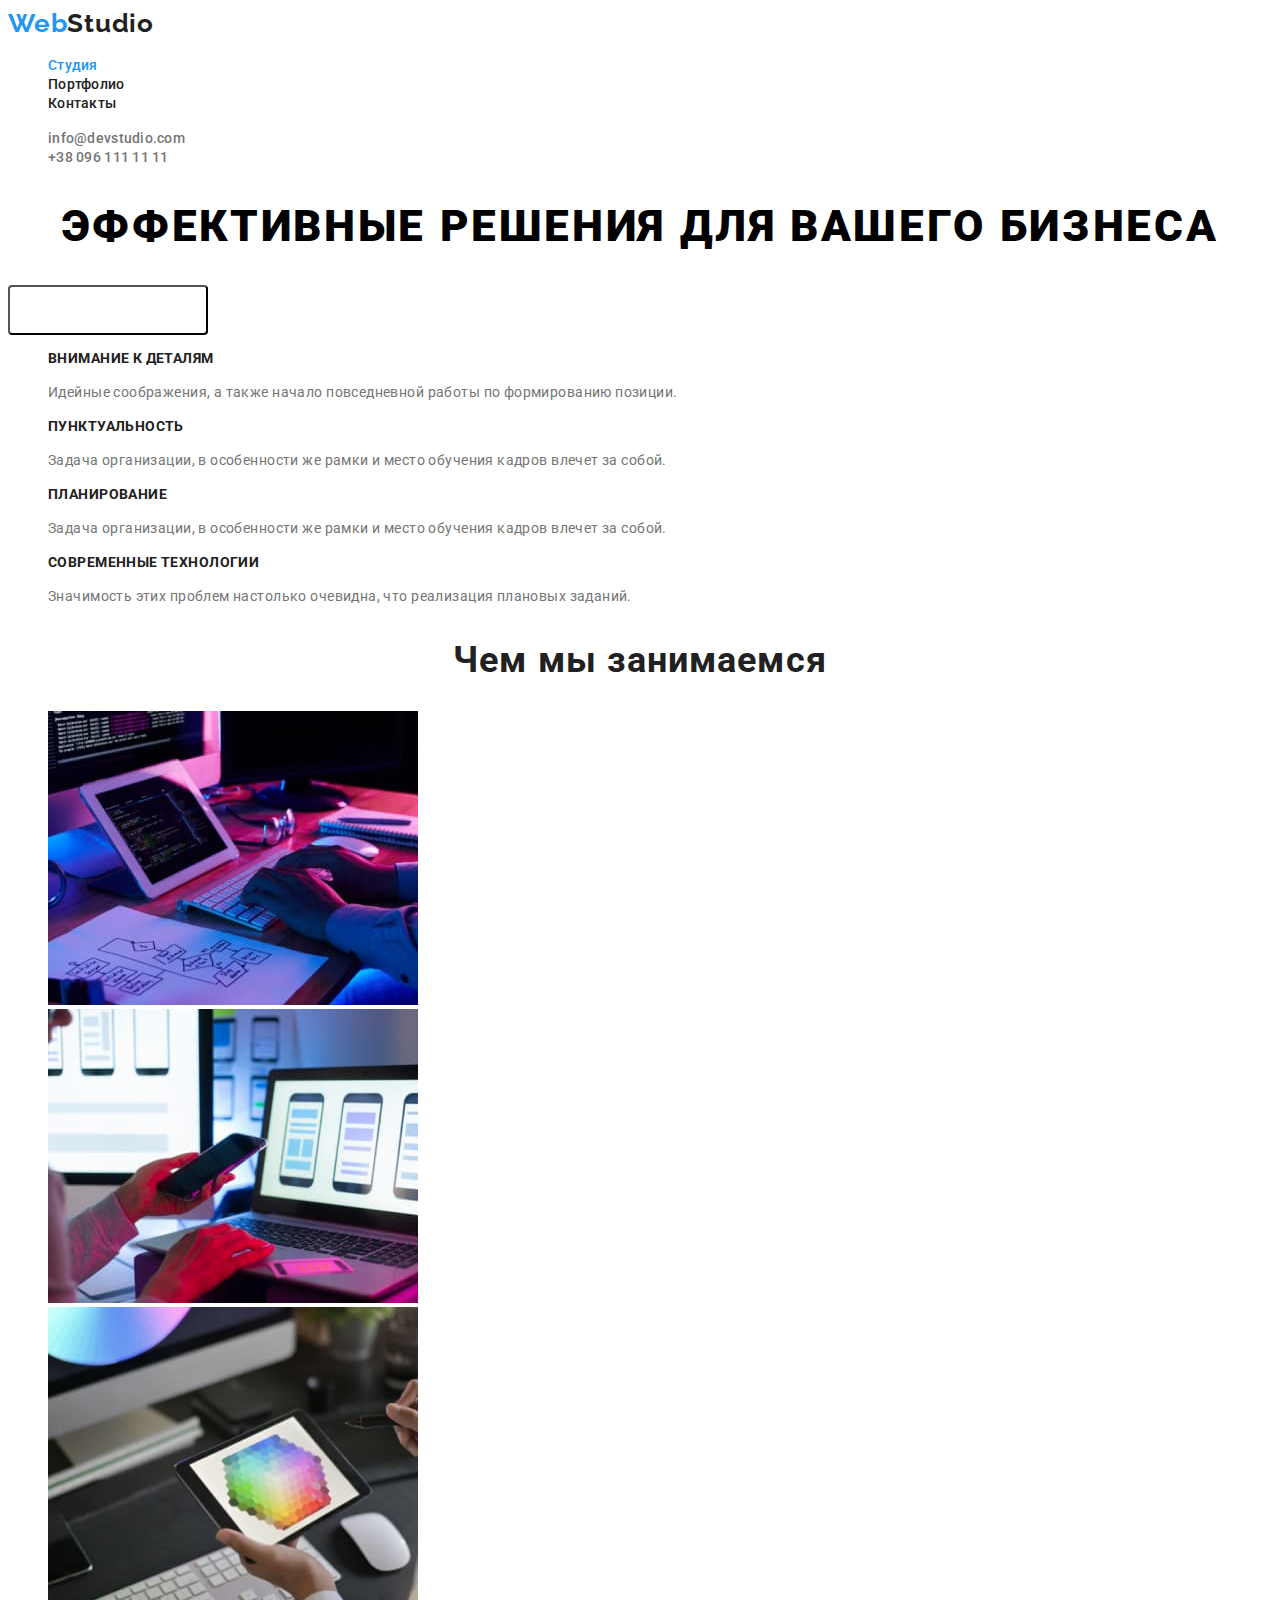
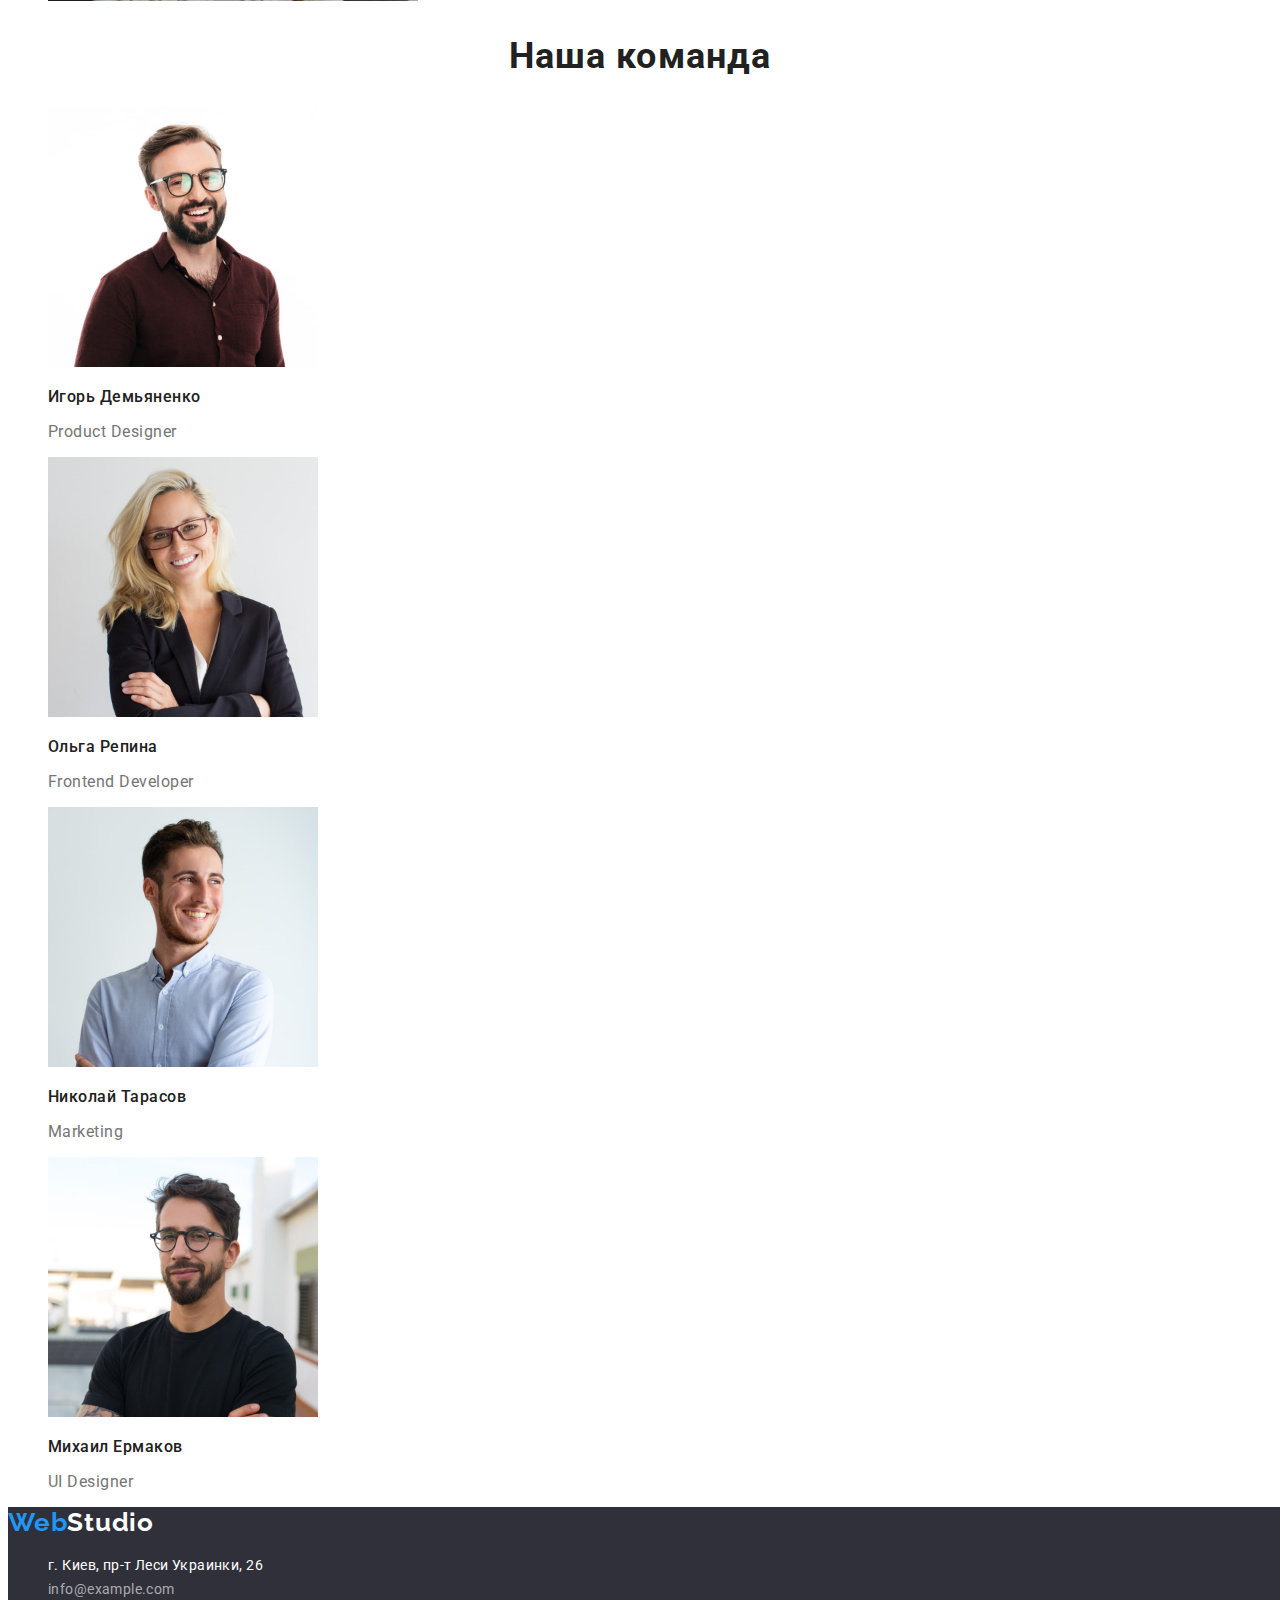
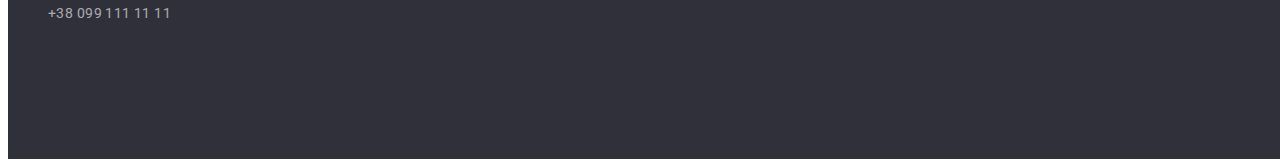
==== commit b51a883c: "Добвил стили заголовкам и добавил переменные" ====
--- a/index.html
+++ b/index.html
@@ -79,7 +79,7 @@
         </ul>
       </section>
       <section class="about">
-        <h2>Чем мы занимаемся</h2>
+        <h2 class="about-title">Чем мы занимаемся</h2>
         <ul class="about-list list">
           <li class="about-list-item">
             <img
--- a/css/styles.css
+++ b/css/styles.css
@@ -1,5 +1,6 @@
 :root {
   --accent-color: #2196f3;
+  --black-title-color: #212121;
 }
 
 body {
@@ -16,10 +17,10 @@
 
   letter-spacing: 0.03em;
 
-  color: #2196f3;
+  color: var(--accent-color);
 }
 .logo-span {
-  color: #212121;
+  color:var(--black-title-color)
 }
 .logo-span-white {
   color: #ffffff;
@@ -38,7 +39,7 @@
   font-size: 14px;
   line-height: 1.14;
   letter-spacing: 0.02em;
-  color: #212121;
+  color: var(--black-title-color)
 }
 
 .menu-link:hover,
@@ -82,6 +83,7 @@
 }
 
 .modal-btn {
+  font-family: 'Roboto', sans-serif;
   font-weight: 700;
   font-size: 16px;
   line-height: 1.88;
@@ -92,7 +94,7 @@
   cursor: pointer;
   color: #ffffff;
 
-  background: #2196f3;
+  background: var(--accent-color)
   box-shadow: 0px 4px 4px rgba(0, 0, 0, 0.15);
   border-radius: 4px;
 }
@@ -125,7 +127,7 @@
   text-align: center;
   letter-spacing: 0.03em;
 
-  color: #212121;
+  color: var(--black-title-color)
 }
 .team-title {
   font-weight: bold;
@@ -133,6 +135,7 @@
   line-height: 1.17;
   text-align: center;
   letter-spacing: 0.03em;
+  color: var(--black-title-color)
 }
 .team-name {
   font-weight: 500;
@@ -141,7 +144,7 @@
 
   letter-spacing: 0.03em;
 
-  color: #212121;
+  color: var(--black-title-color)
 }
 .team-profession {
   font-weight: 400;
@@ -167,23 +170,24 @@
 
   letter-spacing: 0.06em;
 
-  color: #212121;
-}
-
-.category-list-link {
-  color: #212121;
+  color:var(--black-title-color)
+}
+
+.category-list-button {
+  font-family: 'Roboto', sans-serif;
+  color: var(--black-title-color)
   font-weight: 500;
   font-size: 16px;
   line-height: 1.7;
   text-align: center;
   letter-spacing: 0.03em;
   border-radius: 4px;
-  background-color: #f5f4fa;
-}
-.category-list-link:hover,
-.category-list-link:focus {
-  color: #ffffff;
-  background-color: #2196f3;
+  background-color: #F5F4FA;
+}
+.category-list-button:hover,
+.category-list-button:focus {
+  color: #ffffff;
+  background-color: var (var(--accent-color))
 }
 /* footer */
 .footer-address {
